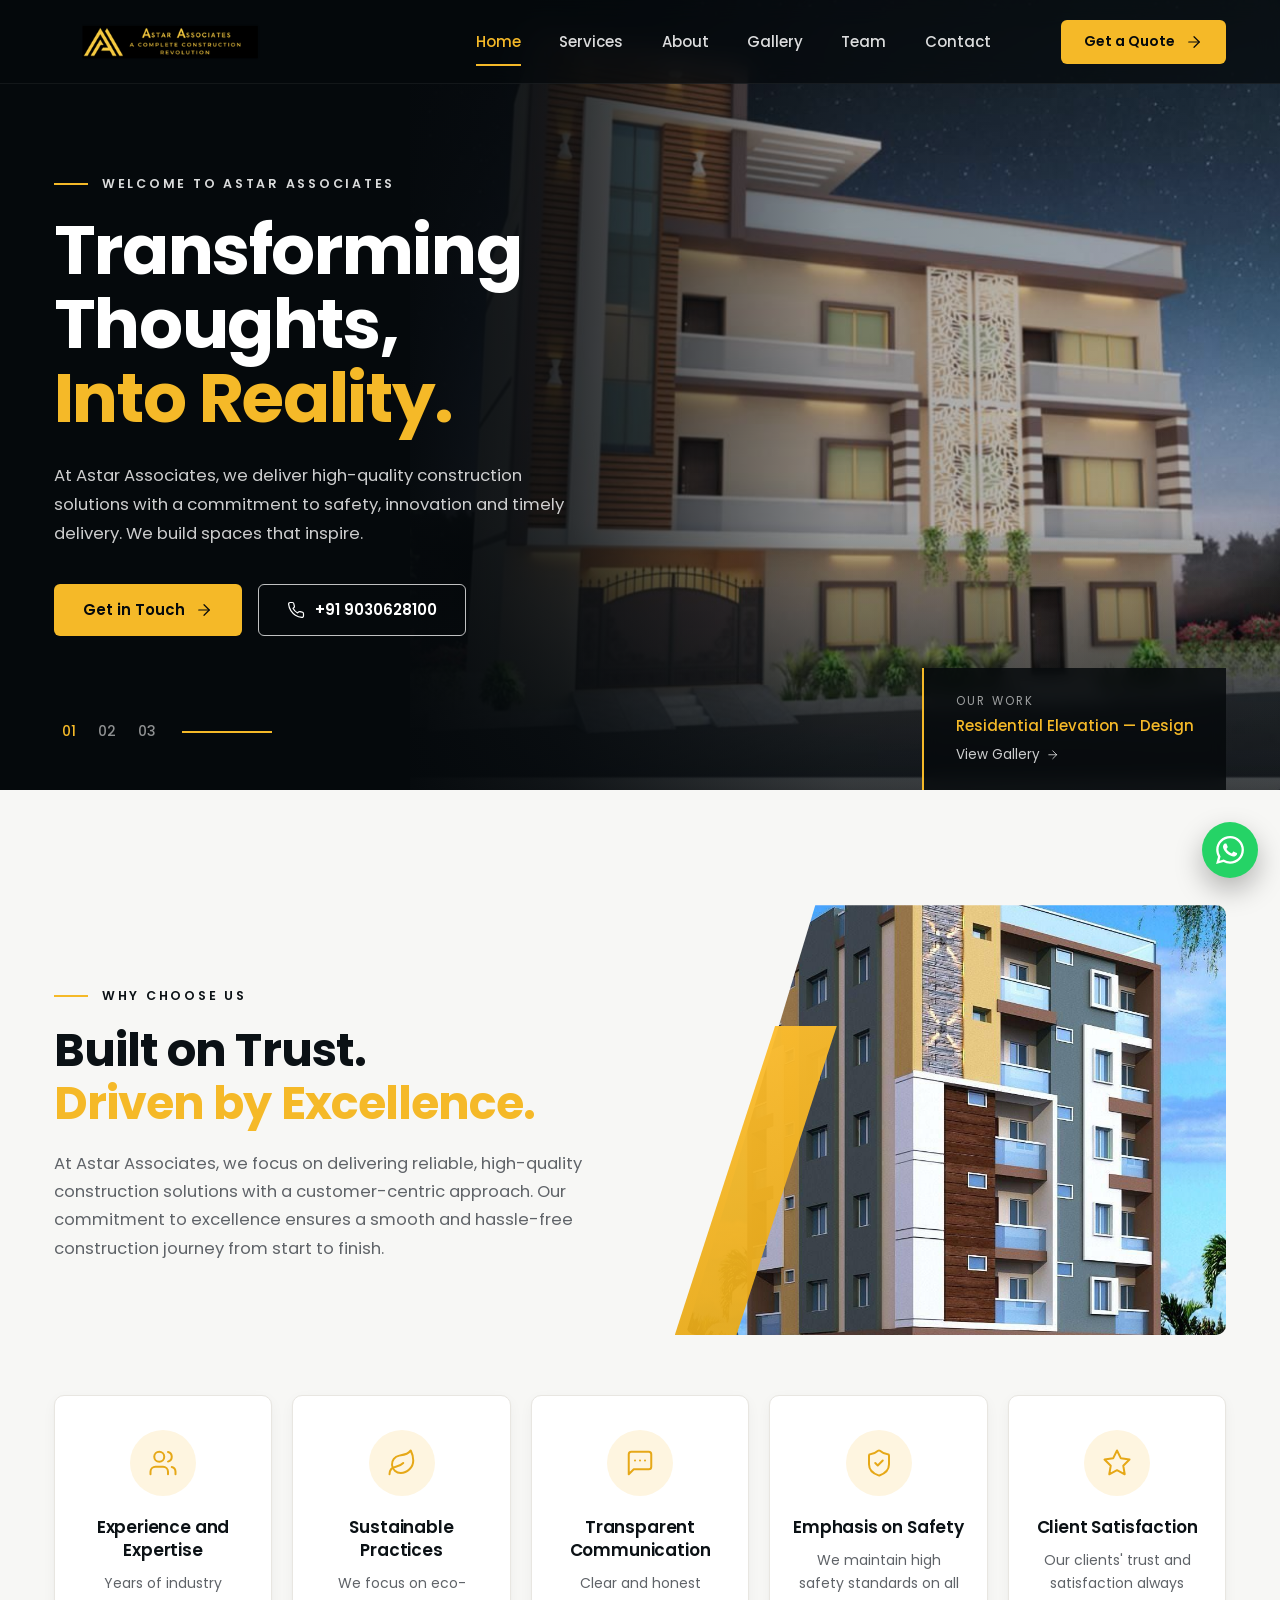
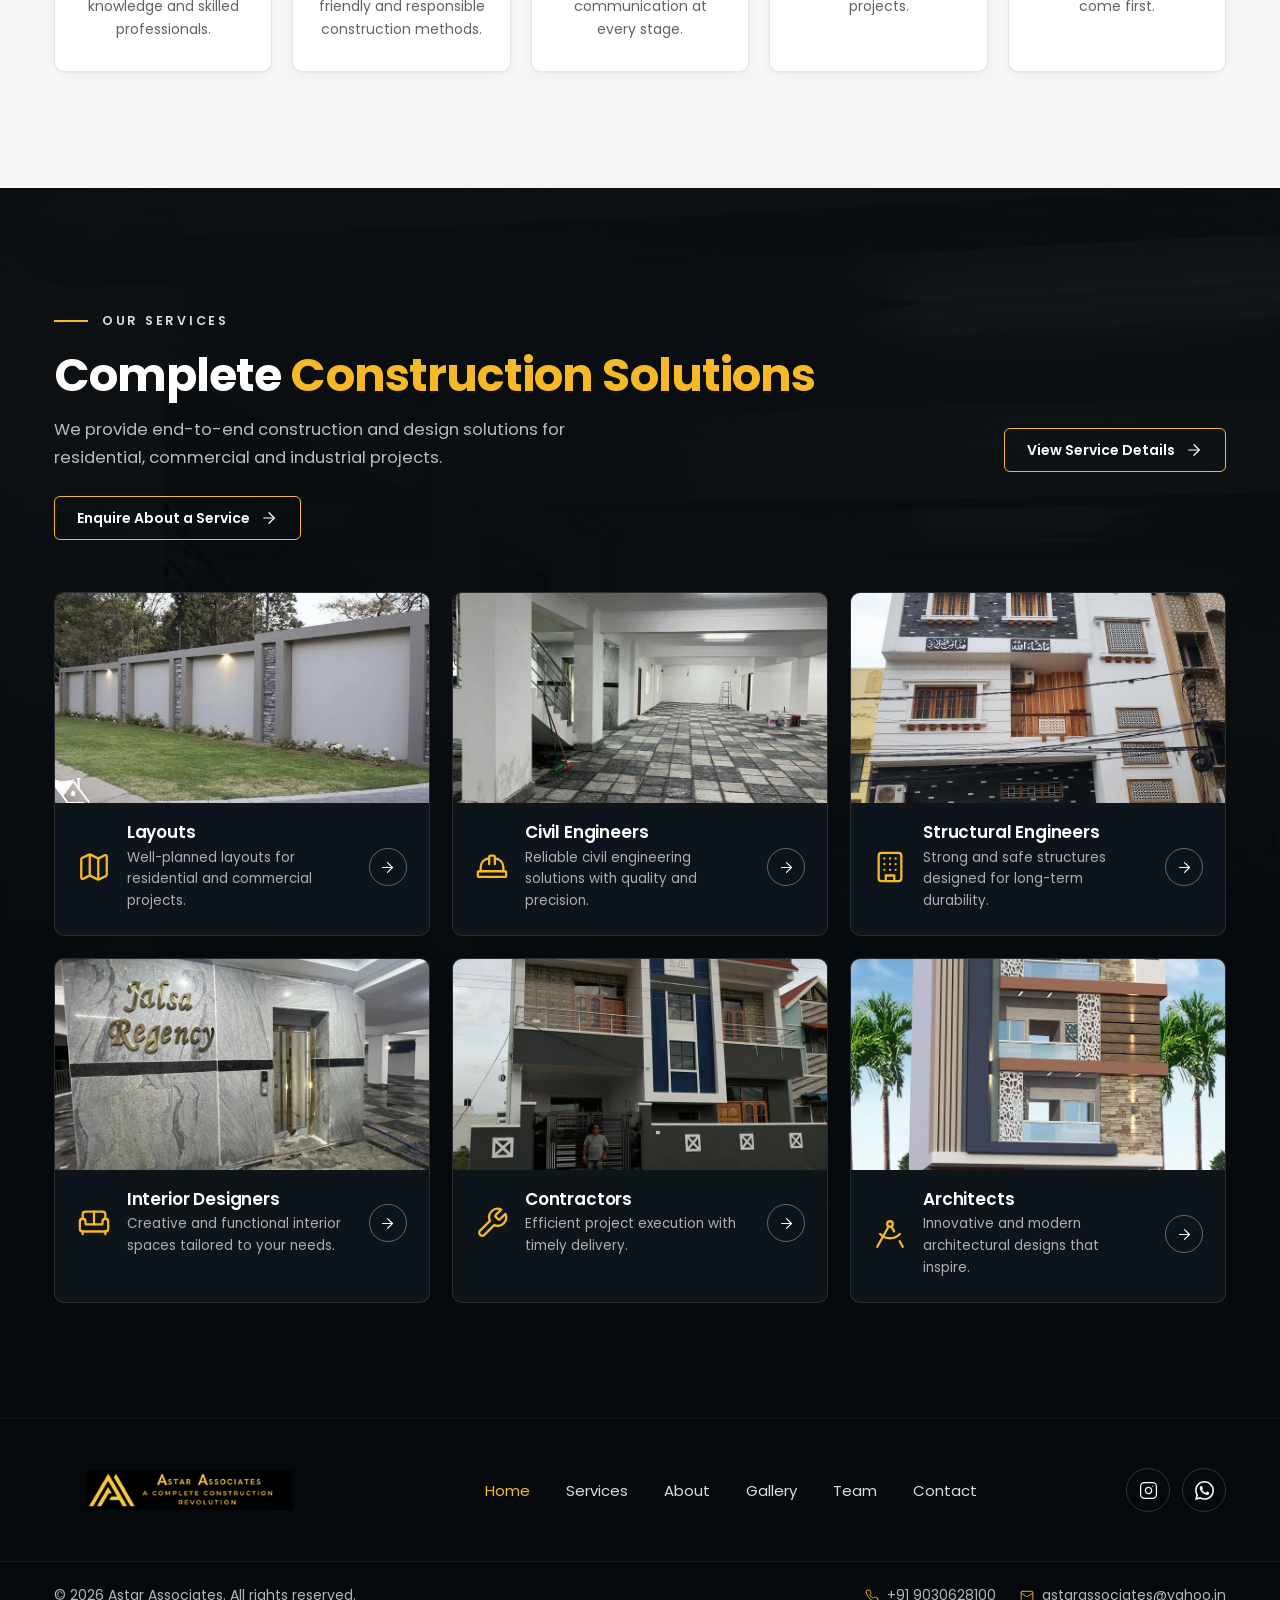
==== index.html @ bba33710 "Update Astar Associates website with New Version" ====
<!DOCTYPE html>
<html lang="en">
<head>
    <meta charset="UTF-8">
    <meta name="viewport" content="width=device-width, initial-scale=1.0">
    <title>Astar Associates | Transforming Thoughts Into Reality</title>
    <meta name="description" content="Astar Associates — a complete construction revolution. Layouts, civil and structural engineering, interior design, contracting and architecture in Hyderabad, Telangana.">
    <meta name="theme-color" content="#05090C">
    <link rel="icon" type="image/png" href="assets/logo/favicon.png">
    <link rel="preconnect" href="https://fonts.googleapis.com">
    <link rel="preconnect" href="https://fonts.gstatic.com" crossorigin>
    <link href="https://fonts.googleapis.com/css2?family=Poppins:wght@300;400;500;600;700&display=swap" rel="stylesheet">
    <link rel="stylesheet" href="css/style.css">
    <script>document.documentElement.classList.add("js");</script>
    <script src="js/script.js" defer></script>
</head>
<body>
    <a class="skip-link" href="#main">Skip to content</a>

    <!-- HEADER -->
    <header class="site-header">
        <div class="container header-inner">
            <a class="brand" href="index.html" aria-label="Astar Associates home">
                <img src="assets/logo/astar-associates-logo.png" alt="Astar Associates — A Complete Construction Revolution" width="335" height="64">
            </a>
            <nav class="main-nav" id="main-nav" aria-label="Main navigation">
                <ul class="nav-list">
                    <li><a class="nav-link is-active" aria-current="page" href="index.html">Home</a></li>
                    <li><a class="nav-link" href="services.html">Services</a></li>
                    <li><a class="nav-link" href="about.html">About</a></li>
                    <li><a class="nav-link" href="gallery.html">Gallery</a></li>
                    <li><a class="nav-link" href="team.html">Team</a></li>
                    <li><a class="nav-link" href="contact.html">Contact</a></li>
                </ul>
                <a class="btn btn-primary nav-cta-mobile" href="https://wa.me/919030628100?text=Hello%20Astar%20Associates%2C%20I%27d%20like%20a%20quote%20for%20my%20project." target="_blank" rel="noopener">Get a Quote <span class="icon-arrow" data-icon="arrow-right"></span></a>
            </nav>
            <a class="btn btn-primary btn-sm header-cta" href="https://wa.me/919030628100?text=Hello%20Astar%20Associates%2C%20I%27d%20like%20a%20quote%20for%20my%20project." target="_blank" rel="noopener">Get a Quote <span class="icon-arrow" data-icon="arrow-right"></span></a>
            <button class="nav-toggle" type="button" aria-expanded="false" aria-controls="main-nav" aria-label="Open menu">
                <span></span><span></span><span></span>
            </button>
        </div>
    </header>
    <div class="nav-backdrop" aria-hidden="true"></div>

    <main id="main">
        <!-- HERO -->
        <section class="hero" data-hero-slider aria-label="Welcome">
            <div class="hero-media">
                <img class="hero-slide is-active" src="assets/home/hero-dusk-residence.jpg" alt="Residential building elevation design by Astar Associates, lit at dusk" data-caption="Residential Elevation — Design" width="1024" height="775">
                <img class="hero-slide" src="assets/home/hero-jalsa-regency-night.jpg" alt="Jalsa Regency apartment building at night" data-caption="Jalsa Regency — Night View" width="1024" height="768">
                <img class="hero-slide" src="assets/home/hero-night-corner-building.jpg" alt="Completed multi-storey corner building with facade lighting at night" data-caption="Completed Building — Night View" width="1536" height="1152">
            </div>

            <div class="container">
                <div class="hero-content">
                    <p class="section-label">Welcome to Astar Associates</p>
                    <h1 class="hero-title">
                        <span>Transforming</span>
                        <span>Thoughts,</span>
                        <span class="text-gold">Into Reality.</span>
                    </h1>
                    <p class="hero-text">At Astar Associates, we deliver high-quality construction solutions with a commitment to safety, innovation and timely delivery. We build spaces that inspire.</p>
                    <div class="hero-actions">
                        <a class="btn btn-primary" href="contact.html">Get in Touch <span class="icon-arrow" data-icon="arrow-right"></span></a>
                        <a class="btn btn-outline" href="tel:+919030628100"><span data-icon="phone"></span> +91 9030628100</a>
                    </div>
                </div>
            </div>

            <div class="hero-footer">
                <div class="container">
                    <div class="slide-controls" aria-label="Choose slide">
                        <button class="slide-dot is-active" type="button" aria-current="true" aria-label="Show slide 1">01</button>
                        <button class="slide-dot" type="button" aria-label="Show slide 2">02</button>
                        <button class="slide-dot" type="button" aria-label="Show slide 3">03</button>
                        <span class="slide-progress" aria-hidden="true"><span></span></span>
                    </div>
                    <div class="hero-caption">
                        <small>Our Work</small>
                        <strong data-hero-caption aria-live="polite">Residential Elevation — Design</strong>
                        <a href="gallery.html">View Gallery <span data-icon="arrow-right"></span></a>
                    </div>
                </div>
            </div>
        </section>

        <!-- WHY CHOOSE US -->
        <section class="section section-light" aria-labelledby="why-title">
            <div class="container">
                <div class="why-grid">
                    <div data-reveal>
                        <p class="section-label">Why Choose Us</p>
                        <h2 class="section-title" id="why-title">Built on Trust.<br><span class="text-gold">Driven by Excellence.</span></h2>
                        <p class="section-text">At Astar Associates, we focus on delivering reliable, high-quality construction solutions with a customer-centric approach. Our commitment to excellence ensures a smooth and hassle-free construction journey from start to finish.</p>
                    </div>
                    <div class="why-media" data-reveal>
                        <img src="assets/home/why-choose-us-building.jpg" alt="Multi-storey apartment building elevation designed by Astar Associates" width="958" height="1000" loading="lazy">
                    </div>
                </div>

                <div class="feature-grid">
                    <article class="feature-card" data-reveal>
                        <span class="feature-icon" data-icon="users"></span>
                        <h3>Experience and Expertise</h3>
                        <p>Years of industry knowledge and skilled professionals.</p>
                    </article>
                    <article class="feature-card delay-1" data-reveal>
                        <span class="feature-icon" data-icon="leaf"></span>
                        <h3>Sustainable Practices</h3>
                        <p>We focus on eco-friendly and responsible construction methods.</p>
                    </article>
                    <article class="feature-card delay-2" data-reveal>
                        <span class="feature-icon" data-icon="message"></span>
                        <h3>Transparent Communication</h3>
                        <p>Clear and honest communication at every stage.</p>
                    </article>
                    <article class="feature-card delay-3" data-reveal>
                        <span class="feature-icon" data-icon="shield-check"></span>
                        <h3>Emphasis on Safety</h3>
                        <p>We maintain high safety standards on all projects.</p>
                    </article>
                    <article class="feature-card delay-4" data-reveal>
                        <span class="feature-icon" data-icon="star"></span>
                        <h3>Client Satisfaction</h3>
                        <p>Our clients' trust and satisfaction always come first.</p>
                    </article>
                </div>
            </div>
        </section>

        <!-- OUR SERVICES -->
        <section class="section services-section section-dark" aria-labelledby="services-title">
            <img class="services-bg" src="assets/about/site-work.jpg" alt="" loading="lazy">
            <div class="container">
                <div class="section-head" data-reveal>
                    <div>
                        <p class="section-label">Our Services</p>
                        <h2 class="section-title" id="services-title">Complete <span class="text-gold">Construction Solutions</span></h2>
                        <p class="section-text">We provide end-to-end construction and design solutions for residential, commercial and industrial projects.</p>
                    </div>
                    <a class="btn btn-outline-gold btn-sm" href="services.html">View Service Details <span class="icon-arrow" data-icon="arrow-right"></span></a>
                    <a class="btn btn-outline-gold btn-sm" href="contact.html#enquiry">Enquire About a Service <span class="icon-arrow" data-icon="arrow-right"></span></a>
                </div>

                <div class="services-grid">
                    <a class="service-card" href="contact.html?service=Layouts#enquiry" data-reveal>
                        <div class="service-media"><img src="assets/home/service-layouts.jpg" alt="Developed plot with compound wall and lawn" width="640" height="400" loading="lazy"></div>
                        <div class="service-body">
                            <span class="service-icon" data-icon="layout-map"></span>
                            <div>
                                <h3>Layouts</h3>
                                <p>Well-planned layouts for residential and commercial projects.</p>
                            </div>
                            <span class="circle-btn" aria-hidden="true"><span data-icon="arrow-right"></span></span>
                        </div>
                    </a>
                    <a class="service-card delay-1" href="contact.html?service=Civil%20Engineers#enquiry" data-reveal>
                        <div class="service-media"><img src="assets/home/service-civil-engineers.jpg" alt="Stilt floor with columns and new floor tiling on site" width="800" height="500" loading="lazy"></div>
                        <div class="service-body">
                            <span class="service-icon" data-icon="hard-hat"></span>
                            <div>
                                <h3>Civil Engineers</h3>
                                <p>Reliable civil engineering solutions with quality and precision.</p>
                            </div>
                            <span class="circle-btn" aria-hidden="true"><span data-icon="arrow-right"></span></span>
                        </div>
                    </a>
                    <a class="service-card delay-2" href="contact.html?service=Structural%20Engineers#enquiry" data-reveal>
                        <div class="service-media"><img src="assets/home/service-structural-engineers.jpg" alt="Completed multi-storey residential building" width="800" height="500" loading="lazy"></div>
                        <div class="service-body">
                            <span class="service-icon" data-icon="building"></span>
                            <div>
                                <h3>Structural Engineers</h3>
                                <p>Strong and safe structures designed for long-term durability.</p>
                            </div>
                            <span class="circle-btn" aria-hidden="true"><span data-icon="arrow-right"></span></span>
                        </div>
                    </a>
                    <a class="service-card" href="contact.html?service=Interior%20Designers#enquiry" data-reveal>
                        <div class="service-media"><img src="assets/home/service-interior-designers.jpg" alt="Granite-clad lift lobby at Jalsa Regency" width="800" height="500" loading="lazy"></div>
                        <div class="service-body">
                            <span class="service-icon" data-icon="sofa"></span>
                            <div>
                                <h3>Interior Designers</h3>
                                <p>Creative and functional interior spaces tailored to your needs.</p>
                            </div>
                            <span class="circle-btn" aria-hidden="true"><span data-icon="arrow-right"></span></span>
                        </div>
                    </a>
                    <a class="service-card delay-1" href="contact.html?service=Contractors#enquiry" data-reveal>
                        <div class="service-media"><img src="assets/home/service-contractors.jpg" alt="Completed independent house with finished facade" width="800" height="500" loading="lazy"></div>
                        <div class="service-body">
                            <span class="service-icon" data-icon="wrench"></span>
                            <div>
                                <h3>Contractors</h3>
                                <p>Efficient project execution with timely delivery.</p>
                            </div>
                            <span class="circle-btn" aria-hidden="true"><span data-icon="arrow-right"></span></span>
                        </div>
                    </a>
                    <a class="service-card delay-2" href="contact.html?service=Architects#enquiry" data-reveal>
                        <div class="service-media"><img src="assets/home/service-architects.jpg" alt="Architectural elevation design of a multi-storey building" width="800" height="499" loading="lazy"></div>
                        <div class="service-body">
                            <span class="service-icon" data-icon="compass"></span>
                            <div>
                                <h3>Architects</h3>
                                <p>Innovative and modern architectural designs that inspire.</p>
                            </div>
                            <span class="circle-btn" aria-hidden="true"><span data-icon="arrow-right"></span></span>
                        </div>
                    </a>
                </div>
            </div>
        </section>
    </main>

    <!-- FOOTER -->
    <footer class="site-footer">
        <div class="container footer-top">
            <a class="footer-brand" href="index.html" aria-label="Astar Associates home">
                <img src="assets/logo/astar-associates-logo.png" alt="Astar Associates — A Complete Construction Revolution" width="335" height="64" loading="lazy">
            </a>
            <nav class="footer-nav" aria-label="Footer navigation">
                <ul>
                    <li><a href="index.html">Home</a></li>
                    <li><a href="services.html">Services</a></li>
                    <li><a href="about.html">About</a></li>
                    <li><a href="gallery.html">Gallery</a></li>
                    <li><a href="team.html">Team</a></li>
                    <li><a href="contact.html">Contact</a></li>
                </ul>
            </nav>
            <ul class="social-list">
                <li><a href="https://www.instagram.com/astar_associates?igsh=NTc4MTIwNjQ2YQ==" target="_blank" rel="noopener" aria-label="Astar Associates on Instagram"><span data-icon="instagram"></span></a></li>
                <li><a href="https://wa.me/919030628100" target="_blank" rel="noopener" aria-label="Chat with Astar Associates on WhatsApp"><span data-icon="whatsapp"></span></a></li>
            </ul>
        </div>
        <div class="footer-bottom">
            <div class="container">
                <p>&copy; <span data-year>2025</span> Astar Associates. All rights reserved.</p>
                <div class="footer-contact">
                    <a href="tel:+919030628100"><span data-icon="phone"></span>+91 9030628100</a>
                    <a href="mailto:astarassociates@yahoo.in"><span data-icon="mail"></span>astarassociates@yahoo.in</a>
                </div>
            </div>
        </div>
    </footer>

    <a class="whatsapp-float" href="https://wa.me/919030628100" target="_blank" rel="noopener" aria-label="Chat with Astar Associates on WhatsApp"><span data-icon="whatsapp"></span></a>
</body>
</html>
---- css/style.css ----
/* ==========================================================
   ASTAR ASSOCIATES — A Complete Construction Revolution
   Main stylesheet (HTML5 + CSS3, no frameworks)
   ========================================================== */

/* VARIABLES */
:root {
    --black: #05090C;
    --dark: #0B1115;
    --dark-2: #111820;
    --surface-dark: #0F161D;
    --gold: #F5B928;
    --gold-light: #FFBF2F;
    --gold-dark: #E6A817;
    --gold-soft: #FEF5E0;
    --white: #FFFFFF;
    --light: #F7F7F5;
    --light-2: #FAFAF8;
    --heading: #0B1115;
    --text: #333333;
    --muted: #5F6368;
    --border-light: #E8E6E1;
    --border-dark: rgba(255, 255, 255, 0.10);
    --error: #C73A3A;
    --success: #1E6B34;

    --font: "Poppins", system-ui, -apple-system, "Segoe UI", Roboto, Arial, sans-serif;
    --container: 1280px;
    --gutter: clamp(18px, 4.2vw, 64px);
    --header-h: 84px;
    --radius-sm: 6px;
    --radius: 10px;
    --radius-lg: 16px;
    --shadow-sm: 0 1px 2px rgba(11, 17, 21, 0.04), 0 4px 14px rgba(11, 17, 21, 0.04);
    --shadow: 0 18px 40px rgba(11, 17, 21, 0.10);
    --shadow-dark: 0 24px 48px rgba(0, 0, 0, 0.45);
    --ease: cubic-bezier(0.22, 0.61, 0.36, 1);
}

/* RESET */
*,
*::before,
*::after {
    box-sizing: border-box;
    margin: 0;
    padding: 0;
}

html {
    -webkit-text-size-adjust: 100%;
    scroll-behavior: smooth;
    scroll-padding-top: calc(var(--header-h) + 16px);
}

body {
    font-family: var(--font);
    font-size: 16px;
    line-height: 1.7;
    color: var(--text);
    background: var(--white);
    overflow-x: hidden;
    -webkit-font-smoothing: antialiased;
}

img,
video,
svg,
iframe {
    display: block;
    max-width: 100%;
}

img {
    height: auto;
}

a {
    color: inherit;
    text-decoration: none;
}

ul {
    list-style: none;
}

button,
input,
textarea,
select {
    font: inherit;
    color: inherit;
}

button {
    background: none;
    border: 0;
    cursor: pointer;
}

/* GLOBAL */
.container {
    width: 100%;
    max-width: calc(var(--container) + var(--gutter) * 2);
    margin-inline: auto;
    padding-inline: var(--gutter);
}

.section {
    position: relative;
    padding-block: clamp(72px, 9vw, 116px);
}

.section-light {
    background: var(--light);
}

.section-white {
    background: var(--white);
}

.section-dark {
    background: var(--dark);
    color: rgba(255, 255, 255, 0.78);
}

.blueprint-bg {
    background-color: var(--light-2);
    background-image:
        linear-gradient(rgba(11, 17, 21, 0.035) 1px, transparent 1px),
        linear-gradient(90deg, rgba(11, 17, 21, 0.035) 1px, transparent 1px);
    background-size: 44px 44px;
}

.skip-link {
    position: absolute;
    left: 16px;
    top: -60px;
    z-index: 2000;
    padding: 10px 18px;
    background: var(--gold);
    color: var(--black);
    font-weight: 600;
    border-radius: var(--radius-sm);
    transition: top 0.2s;
}

.skip-link:focus {
    top: 12px;
}

:focus-visible {
    outline: 2px solid var(--gold);
    outline-offset: 3px;
}

.icon {
    display: inline-flex;
    flex-shrink: 0;
    width: 1em;
    height: 1em;
}

.icon svg {
    width: 1em;
    height: 1em;
}

.visually-hidden {
    position: absolute !important;
    width: 1px;
    height: 1px;
    overflow: hidden;
    clip: rect(0 0 0 0);
    white-space: nowrap;
}

/* TYPOGRAPHY */
h1,
h2,
h3,
h4 {
    color: var(--heading);
    font-weight: 700;
    line-height: 1.15;
    letter-spacing: -0.02em;
}

.section-dark h2,
.section-dark h3,
.hero h1,
.page-hero h1 {
    color: var(--white);
}

.text-gold {
    color: var(--gold);
}

.section-label {
    display: inline-flex;
    align-items: center;
    gap: 14px;
    margin-bottom: 18px;
    font-size: 12.5px;
    font-weight: 600;
    letter-spacing: 0.22em;
    text-transform: uppercase;
    color: var(--heading);
}

.section-label::before {
    content: "";
    width: 34px;
    height: 2px;
    background: var(--gold);
}

.section-dark .section-label,
.hero .section-label,
.page-hero .section-label,
.cta-band .section-label {
    color: rgba(255, 255, 255, 0.86);
}

.section-title {
    font-size: clamp(2rem, 3.6vw, 3rem);
    margin-bottom: 20px;
}

.section-text {
    max-width: 580px;
    font-size: 16.5px;
    color: var(--muted);
}

.section-dark .section-text {
    color: rgba(255, 255, 255, 0.72);
}

.line-accent {
    display: block;
    width: 34px;
    height: 2px;
    margin-bottom: 18px;
    background: var(--gold);
}

/* BUTTONS */
.btn {
    display: inline-flex;
    align-items: center;
    justify-content: center;
    gap: 10px;
    min-height: 52px;
    padding: 12px 28px;
    border: 1.5px solid transparent;
    border-radius: var(--radius-sm);
    font-size: 15px;
    font-weight: 600;
    line-height: 1.2;
    white-space: nowrap;
    cursor: pointer;
    transition: background-color 0.3s var(--ease), color 0.3s var(--ease), border-color 0.3s var(--ease),
        transform 0.3s var(--ease), box-shadow 0.3s var(--ease);
}

.btn .icon {
    font-size: 18px;
    transition: transform 0.3s var(--ease);
}

.btn:hover .icon-arrow {
    transform: translateX(4px);
}

.btn-primary {
    background: var(--gold);
    color: var(--black);
}

.btn-primary:hover {
    background: var(--gold-light);
    transform: translateY(-2px);
    box-shadow: 0 12px 26px rgba(245, 185, 40, 0.28);
}

.btn-outline {
    border-color: rgba(255, 255, 255, 0.75);
    color: var(--white);
}

.btn-outline:hover {
    border-color: var(--gold);
    color: var(--gold);
    transform: translateY(-2px);
}

.btn-outline-gold {
    border-color: var(--gold);
    color: var(--white);
}

.btn-outline-gold:hover {
    background: var(--gold);
    color: var(--black);
    transform: translateY(-2px);
}

.btn-sm {
    min-height: 44px;
    padding: 10px 22px;
    font-size: 14px;
}

.btn-block {
    width: 100%;
}

.btn-call {
    gap: 14px;
    text-align: left;
}

.btn-call .icon {
    font-size: 20px;
}

.btn-call small {
    display: block;
    font-size: 12px;
    font-weight: 400;
    opacity: 0.8;
}

.circle-btn {
    display: inline-grid;
    place-items: center;
    flex-shrink: 0;
    width: 38px;
    height: 38px;
    border: 1px solid rgba(255, 255, 255, 0.35);
    border-radius: 50%;
    color: var(--white);
    font-size: 17px;
    transition: background-color 0.3s var(--ease), border-color 0.3s var(--ease), color 0.3s var(--ease);
}

.circle-btn .icon {
    transition: transform 0.3s var(--ease);
}

/* HEADER */
.site-header {
    position: fixed;
    inset: 0 0 auto 0;
    z-index: 100;
    height: var(--header-h);
    background: rgba(5, 9, 12, 0.72);
    -webkit-backdrop-filter: blur(12px);
    backdrop-filter: blur(12px);
    border-bottom: 1px solid rgba(255, 255, 255, 0.06);
    transition: background-color 0.35s var(--ease), height 0.35s var(--ease), box-shadow 0.35s var(--ease);
}

.site-header.is-scrolled {
    --header-h: 72px;
    background: rgba(5, 9, 12, 0.96);
    box-shadow: 0 10px 30px rgba(0, 0, 0, 0.35);
}

.header-inner {
    display: flex;
    align-items: center;
    justify-content: space-between;
    gap: 32px;
    height: 100%;
}

.brand {
    display: inline-flex;
    flex-shrink: 0;
}

.brand img {
    width: auto;
    height: 46px;
    transition: height 0.35s var(--ease);
}

.site-header.is-scrolled .brand img {
    height: 40px;
}

.main-nav {
    margin-left: auto;
    margin-right: clamp(8px, 3vw, 48px);
}

.nav-list {
    display: flex;
    align-items: center;
    gap: clamp(22px, 3vw, 44px);
}

.nav-link {
    position: relative;
    display: inline-block;
    padding: 8px 0;
    font-size: 15px;
    font-weight: 500;
    color: rgba(255, 255, 255, 0.86);
    transition: color 0.3s var(--ease);
}

.nav-link::after {
    content: "";
    position: absolute;
    left: 0;
    right: 0;
    bottom: -4px;
    height: 2px;
    background: var(--gold);
    transform: scaleX(0);
    transform-origin: left;
    transition: transform 0.35s var(--ease);
}

.nav-link:hover,
.nav-link.is-active {
    color: var(--gold);
}

.nav-link:hover::after,
.nav-link.is-active::after {
    transform: scaleX(1);
}

.nav-cta-mobile {
    display: none;
}

.nav-toggle {
    display: none;
    position: relative;
    width: 46px;
    height: 46px;
    border: 1px solid rgba(255, 255, 255, 0.18);
    border-radius: var(--radius-sm);
}

.nav-toggle span {
    position: absolute;
    left: 12px;
    right: 12px;
    height: 2px;
    background: var(--white);
    border-radius: 2px;
    transition: transform 0.35s var(--ease), opacity 0.2s, top 0.35s var(--ease);
}

.nav-toggle span:nth-child(1) { top: 15px; }
.nav-toggle span:nth-child(2) { top: 21px; }
.nav-toggle span:nth-child(3) { top: 27px; }

.nav-toggle[aria-expanded="true"] span:nth-child(1) {
    top: 21px;
    transform: rotate(45deg);
}

.nav-toggle[aria-expanded="true"] span:nth-child(2) {
    opacity: 0;
}

.nav-toggle[aria-expanded="true"] span:nth-child(3) {
    top: 21px;
    transform: rotate(-45deg);
}

/* MOBILE NAV — see RESPONSIVE section for the breakpoint rules */
.nav-backdrop {
    position: fixed;
    inset: 0;
    z-index: 90;
    background: rgba(0, 0, 0, 0.55);
    opacity: 0;
    visibility: hidden;
    transition: opacity 0.35s var(--ease), visibility 0.35s;
}

.nav-backdrop.is-visible {
    opacity: 1;
    visibility: visible;
}

body.nav-open {
    overflow: hidden;
}

/* HERO */
.hero,
.page-hero {
    position: relative;
    display: flex;
    flex-direction: column;
    justify-content: center;
    overflow: hidden;
    background: var(--black);
    color: rgba(255, 255, 255, 0.82);
    isolation: isolate;
}

.hero {
    min-height: clamp(620px, 92vh, 790px);
    padding: calc(var(--header-h) + 48px) 0 120px;
}

.page-hero {
    min-height: clamp(460px, 64vh, 580px);
    padding: calc(var(--header-h) + 48px) 0 64px;
}

.hero-media {
    position: absolute;
    inset: 0 0 0 auto;
    z-index: -2;
    width: 68%;
}

.hero-media img,
.hero-slide {
    position: absolute;
    inset: 0;
    width: 100%;
    height: 100%;
    object-fit: cover;
}

.hero-slide {
    opacity: 0;
    transform: scale(1.06);
    transition: opacity 1.4s var(--ease), transform 7s linear;
}

.hero-slide.is-active {
    opacity: 1;
    transform: scale(1);
}

.hero::before,
.page-hero::before {
    content: "";
    position: absolute;
    inset: 0;
    z-index: -1;
    background:
        linear-gradient(90deg, var(--black) 0%, var(--black) 30%, rgba(5, 9, 12, 0.82) 44%, rgba(5, 9, 12, 0.28) 66%, rgba(5, 9, 12, 0.12) 100%),
        linear-gradient(0deg, rgba(5, 9, 12, 0.75) 0%, rgba(5, 9, 12, 0) 34%);
}

.hero-content {
    position: relative;
    max-width: 610px;
}

.hero-title {
    margin-bottom: 26px;
    font-size: clamp(2.6rem, 5.4vw, 4.5rem);
    line-height: 1.07;
}

.page-hero .hero-title {
    font-size: clamp(2.4rem, 4.6vw, 3.9rem);
}

.hero-title span {
    display: block;
}

.hero-text {
    max-width: 520px;
    font-size: clamp(15.5px, 1.3vw, 17.5px);
    line-height: 1.75;
    color: rgba(255, 255, 255, 0.8);
}

.hero-actions {
    display: flex;
    flex-wrap: wrap;
    gap: 16px;
    margin-top: 36px;
}

.hero-footer {
    position: absolute;
    inset: auto 0 0 0;
}

.hero-footer .container {
    display: flex;
    align-items: flex-end;
    justify-content: space-between;
    gap: 24px;
}

.slide-controls {
    display: flex;
    align-items: center;
    gap: 6px;
    padding-bottom: 40px;
}

.slide-dot {
    padding: 6px 8px;
    font-size: 14px;
    font-weight: 500;
    color: rgba(255, 255, 255, 0.55);
    transition: color 0.3s;
}

.slide-dot:hover,
.slide-dot.is-active {
    color: var(--gold);
}

.slide-progress {
    position: relative;
    width: 90px;
    height: 2px;
    margin-left: 12px;
    background: rgba(255, 255, 255, 0.2);
    overflow: hidden;
}

.slide-progress span {
    position: absolute;
    inset: 0;
    background: var(--gold);
    transform: scaleX(0);
    transform-origin: left;
}

.slide-progress span.is-running {
    animation: progress var(--slide-duration, 6s) linear forwards;
}

.hero-caption {
    min-width: 260px;
    padding: 24px 32px;
    background: rgba(5, 9, 12, 0.82);
    -webkit-backdrop-filter: blur(8px);
    backdrop-filter: blur(8px);
    border-left: 2px solid var(--gold);
    color: var(--white);
    font-size: 15px;
    line-height: 1.6;
}

.hero-caption small {
    display: block;
    margin-bottom: 4px;
    font-size: 11.5px;
    letter-spacing: 0.18em;
    text-transform: uppercase;
    color: rgba(255, 255, 255, 0.6);
}

.hero-caption strong {
    display: block;
    font-weight: 500;
    color: var(--gold);
    transition: opacity 0.4s;
}

.hero-caption a {
    display: inline-flex;
    align-items: center;
    gap: 6px;
    margin-top: 6px;
    font-size: 13.5px;
    color: rgba(255, 255, 255, 0.8);
}

.hero-caption a:hover {
    color: var(--gold);
}

.page-hero .hero-caption {
    position: absolute;
    right: 0;
    bottom: 0;
}

/* WHY CHOOSE US */
.why-grid {
    display: grid;
    grid-template-columns: 1.05fr 1fr;
    align-items: center;
    gap: clamp(32px, 5vw, 72px);
}

.why-media {
    position: relative;
    height: clamp(300px, 34vw, 430px);
}

.why-media img {
    width: 100%;
    height: 100%;
    object-fit: cover;
    object-position: center 35%;
    border-radius: var(--radius);
    clip-path: polygon(24% 0, 100% 0, 100% 100%, 0 100%);
}

.why-media::before {
    content: "";
    position: absolute;
    left: -2%;
    bottom: 0;
    width: 30%;
    height: 72%;
    background: linear-gradient(160deg, var(--gold-light), var(--gold-dark));
    clip-path: polygon(62% 0, 100% 0, 38% 100%, 0 100%);
    z-index: 1;
    opacity: 0.95;
}

.feature-grid {
    display: grid;
    grid-template-columns: repeat(5, 1fr);
    gap: 20px;
    margin-top: clamp(40px, 5vw, 60px);
}

.feature-card {
    display: flex;
    flex-direction: column;
    align-items: center;
    padding: 34px 22px 30px;
    background: var(--white);
    border: 1px solid var(--border-light);
    border-radius: var(--radius);
    box-shadow: var(--shadow-sm);
    text-align: center;
    transition: transform 0.4s var(--ease), box-shadow 0.4s var(--ease), border-color 0.4s var(--ease);
}

.feature-card:hover {
    transform: translateY(-6px);
    border-color: rgba(245, 185, 40, 0.55);
    box-shadow: var(--shadow);
}

.feature-icon {
    display: grid;
    place-items: center;
    width: 66px;
    height: 66px;
    margin-bottom: 20px;
    border-radius: 50%;
    background: var(--gold-soft);
    color: var(--gold-dark);
    font-size: 30px;
    transition: background-color 0.4s var(--ease), color 0.4s var(--ease);
}

.feature-card:hover .feature-icon {
    background: var(--gold);
    color: var(--black);
}

.feature-card h3 {
    margin-bottom: 10px;
    font-size: 17px;
    font-weight: 600;
    letter-spacing: -0.01em;
    line-height: 1.35;
}

.feature-card p {
    font-size: 14px;
    line-height: 1.65;
    color: var(--muted);
}

.feature-grid-lg .feature-card {
    padding: 38px 24px 34px;
}

/* SERVICES */
.services-section {
    background: var(--black);
    overflow: hidden;
    isolation: isolate;
}

.services-bg {
    position: absolute;
    inset: 0;
    z-index: -2;
    width: 100%;
    height: 100%;
    object-fit: cover;
    opacity: 0.22;
    filter: grayscale(0.6);
}

.services-section::before {
    content: "";
    position: absolute;
    inset: 0;
    z-index: -1;
    background: linear-gradient(180deg, rgba(5, 9, 12, 0.7) 0%, rgba(5, 9, 12, 0.94) 55%, var(--black) 100%);
}

.section-head {
    display: flex;
    align-items: flex-end;
    justify-content: space-between;
    gap: 24px 48px;
    flex-wrap: wrap;
    margin-bottom: clamp(36px, 4vw, 52px);
}

.section-head .section-title {
    margin-bottom: 14px;
}

.services-grid {
    display: grid;
    grid-template-columns: repeat(3, 1fr);
    gap: 22px;
}

.service-card {
    display: flex;
    flex-direction: column;
    background: rgba(15, 22, 29, 0.92);
    border: 1px solid var(--border-dark);
    border-radius: var(--radius);
    overflow: hidden;
    color: var(--white);
    transition: transform 0.4s var(--ease), border-color 0.4s var(--ease), box-shadow 0.4s var(--ease);
}

.service-media {
    aspect-ratio: 16 / 9;
    overflow: hidden;
}

.service-media img {
    width: 100%;
    height: 100%;
    object-fit: cover;
    transition: transform 0.8s var(--ease);
}

.service-body {
    display: grid;
    grid-template-columns: auto 1fr auto;
    align-items: center;
    gap: 16px;
    padding: 20px 22px 24px;
}

.service-icon {
    font-size: 34px;
    color: var(--gold);
}

.service-body h3 {
    margin-bottom: 4px;
    font-size: 17px;
    font-weight: 600;
    letter-spacing: -0.01em;
}

.service-body p {
    font-size: 13.5px;
    line-height: 1.6;
    color: rgba(255, 255, 255, 0.66);
}

.service-card:hover {
    transform: translateY(-6px);
    border-color: rgba(245, 185, 40, 0.45);
    box-shadow: var(--shadow-dark);
}

.service-card:hover .service-media img {
    transform: scale(1.07);
}

.service-card:hover .circle-btn {
    background: var(--gold);
    border-color: var(--gold);
    color: var(--black);
}

.service-card:hover .circle-btn .icon {
    transform: translateX(2px);
}

/* ABOUT */
.about-grid {
    display: grid;
    grid-template-columns: 1fr 1fr;
    align-items: center;
    gap: clamp(40px, 6vw, 88px);
}

.about-text p + p {
    margin-top: 18px;
}

.about-text p {
    color: var(--muted);
}

.about-text .btn {
    margin-top: 32px;
}

.reg-note {
    display: flex;
    gap: 14px;
    margin-top: 26px;
    padding: 16px 20px;
    background: var(--light);
    border-left: 3px solid var(--gold);
    border-radius: 0 var(--radius-sm) var(--radius-sm) 0;
    font-size: 14px;
    line-height: 1.6;
    color: var(--muted);
}

.reg-note .icon {
    margin-top: 2px;
    font-size: 22px;
    color: var(--gold-dark);
}

.reg-note strong {
    display: block;
    color: var(--heading);
    font-weight: 600;
}

.about-collage {
    position: relative;
    padding: 44px 0 70px 56px;
}

.about-collage::before {
    content: "";
    position: absolute;
    top: 0;
    right: 0;
    width: 42%;
    height: 58%;
    background: var(--gold);
}

.about-collage::after {
    content: "";
    position: absolute;
    top: 18%;
    left: 8px;
    width: 72px;
    height: 170px;
    background-image: radial-gradient(rgba(11, 17, 21, 0.28) 1.4px, transparent 1.6px);
    background-size: 12px 12px;
}

.collage-main {
    position: relative;
    z-index: 1;
    width: 86%;
    aspect-ratio: 5 / 4;
    object-fit: cover;
    border-radius: var(--radius-sm);
    box-shadow: var(--shadow);
}

.collage-secondary {
    position: absolute;
    right: 0;
    bottom: 0;
    z-index: 2;
    width: 46%;
    aspect-ratio: 4 / 3.4;
    object-fit: cover;
    border: 6px solid var(--white);
    border-radius: var(--radius-sm);
    box-shadow: var(--shadow);
}

.experience-badge {
    position: absolute;
    left: 0;
    bottom: 34px;
    z-index: 3;
    padding: 22px 28px;
    background: var(--gold);
    color: var(--black);
    line-height: 1.3;
    box-shadow: 0 16px 34px rgba(230, 168, 23, 0.3);
}

.experience-badge strong {
    display: block;
    margin-bottom: 6px;
    font-size: 44px;
    font-weight: 700;
    line-height: 1;
}

.experience-badge span {
    font-size: 15px;
    font-weight: 500;
}

/* Mission & vision */
.mv-grid {
    display: grid;
    grid-template-columns: 1fr 1fr;
}

.mv-card {
    position: relative;
    display: flex;
    align-items: flex-start;
    gap: 28px;
    padding: clamp(52px, 6vw, 84px) var(--gutter);
    overflow: hidden;
    isolation: isolate;
}

.mv-card .mv-inner {
    display: flex;
    gap: 28px;
    max-width: 580px;
}

.mv-mission {
    justify-content: flex-end;
    background: var(--dark);
    color: rgba(255, 255, 255, 0.78);
}

.mv-mission .mv-bg {
    position: absolute;
    inset: 0;
    z-index: -2;
    width: 100%;
    height: 100%;
    object-fit: cover;
    opacity: 0.35;
}

.mv-mission::before {
    content: "";
    position: absolute;
    inset: 0;
    z-index: -1;
    background: linear-gradient(90deg, rgba(5, 9, 12, 0.94), rgba(5, 9, 12, 0.72));
}

.mv-mission h2 {
    color: var(--white);
}

.mv-vision {
    background-color: var(--light);
}

.mv-icon {
    display: grid;
    place-items: center;
    flex-shrink: 0;
    width: 88px;
    height: 88px;
    border-radius: 50%;
    font-size: 40px;
}

.mv-mission .mv-icon {
    background: var(--gold);
    color: var(--black);
}

.mv-vision .mv-icon {
    background: var(--black);
    color: var(--gold);
}

.mv-card h2 {
    margin-bottom: 14px;
    font-size: clamp(1.6rem, 2.4vw, 2rem);
}

.mv-card p {
    font-size: 16px;
    line-height: 1.75;
}

.mv-vision p {
    color: var(--muted);
}

/* Stats */
.stats-bar {
    position: relative;
    padding-block: clamp(36px, 4vw, 48px);
    background: var(--dark);
    color: var(--white);
    border-top: 1px solid var(--border-dark);
    border-bottom: 1px solid var(--border-dark);
}

.stats-grid {
    display: grid;
    grid-template-columns: repeat(4, 1fr);
}

.stat {
    display: flex;
    align-items: center;
    justify-content: center;
    gap: 18px;
    padding: 8px 20px;
}

.stat + .stat {
    border-left: 1px solid var(--border-dark);
}

.stat .icon {
    font-size: 42px;
    color: var(--gold);
}

.stat strong {
    display: block;
    font-size: clamp(26px, 2.4vw, 32px);
    font-weight: 700;
    line-height: 1.15;
    color: var(--white);
}

.stat span {
    display: block;
    font-size: 14px;
    line-height: 1.4;
    color: rgba(255, 255, 255, 0.7);
}

.stats-light {
    background: var(--white);
    color: var(--heading);
    border-color: var(--border-light);
}

.stats-light .stat + .stat {
    border-color: var(--border-light);
}

.stats-light .stat strong {
    color: var(--heading);
}

.stats-light .stat span {
    color: var(--muted);
}

/* CTA band */
.cta-band {
    position: relative;
    padding-block: clamp(72px, 8vw, 104px);
    background: var(--black);
    color: rgba(255, 255, 255, 0.8);
    overflow: hidden;
    isolation: isolate;
}

.cta-bg {
    position: absolute;
    inset: 0;
    z-index: -2;
    width: 100%;
    height: 100%;
    object-fit: cover;
    object-position: center 60%;
}

.cta-band::before {
    content: "";
    position: absolute;
    inset: 0;
    z-index: -1;
    background: linear-gradient(90deg, rgba(5, 9, 12, 0.96) 0%, rgba(5, 9, 12, 0.86) 45%, rgba(5, 9, 12, 0.55) 100%);
}

.cta-inner {
    display: flex;
    align-items: center;
    justify-content: space-between;
    gap: 32px 48px;
}

.cta-band h2 {
    margin-bottom: 16px;
    font-size: clamp(2rem, 3.6vw, 2.9rem);
    color: var(--white);
}

.cta-band h2 span {
    display: block;
}

.cta-band p {
    max-width: 480px;
    font-size: 16.5px;
}

.cta-actions {
    display: flex;
    flex-direction: column;
    gap: 14px;
    min-width: 230px;
}

/* GALLERY */
.filter-bar {
    display: flex;
    flex-wrap: wrap;
    justify-content: center;
    gap: 10px;
    margin-bottom: clamp(32px, 4vw, 44px);
}

.filter-btn {
    min-height: 44px;
    padding: 10px 22px;
    border: 1px solid transparent;
    border-radius: var(--radius-sm);
    background: #F1F0EC;
    font-size: 14.5px;
    font-weight: 500;
    color: var(--heading);
    transition: background-color 0.3s var(--ease), border-color 0.3s var(--ease), transform 0.3s var(--ease);
}

.filter-btn:hover {
    border-color: var(--gold);
}

.filter-btn.is-active {
    background: var(--gold);
    font-weight: 600;
    box-shadow: 0 8px 20px rgba(245, 185, 40, 0.25);
}

.filter-btn[hidden] {
    display: none;
}

.gallery-grid {
    display: grid;
    grid-template-columns: repeat(3, 1fr);
    gap: 16px;
}

.gallery-item {
    position: relative;
    display: block;
    width: 100%;
    aspect-ratio: 4 / 3;
    overflow: hidden;
    border-radius: var(--radius);
    background: #E9E8E4;
    text-align: left;
    cursor: zoom-in;
}

.gallery-item.is-hidden {
    display: none;
}

.gallery-item.is-entering {
    animation: fadeUp 0.5s var(--ease) both;
}

.gallery-item img {
    width: 100%;
    height: 100%;
    object-fit: cover;
    object-position: center 40%;
    transition: transform 0.8s var(--ease);
}

.gallery-overlay {
    position: absolute;
    inset: 0;
    display: flex;
    align-items: flex-end;
    justify-content: space-between;
    gap: 12px;
    padding: 18px 20px;
    background: linear-gradient(0deg, rgba(5, 9, 12, 0.82) 0%, rgba(5, 9, 12, 0.15) 55%, rgba(5, 9, 12, 0) 100%);
    color: var(--white);
    opacity: 0;
    transition: opacity 0.4s var(--ease);
}

.gallery-overlay .tag {
    font-size: 12px;
    letter-spacing: 0.14em;
    text-transform: uppercase;
    color: var(--gold);
}

.gallery-overlay strong {
    display: block;
    font-size: 15px;
    font-weight: 500;
    line-height: 1.4;
}

.gallery-overlay .circle-btn {
    background: var(--gold);
    border-color: var(--gold);
    color: var(--black);
}

.gallery-item:hover img,
.gallery-item:focus-visible img {
    transform: scale(1.07);
}

.gallery-item:hover .gallery-overlay,
.gallery-item:focus-visible .gallery-overlay {
    opacity: 1;
}

.gallery-item video {
    width: 100%;
    height: 100%;
    object-fit: cover;
    pointer-events: none;
    transition: transform 0.8s var(--ease);
}

.gallery-item:hover video {
    transform: scale(1.05);
}

.video-tag {
    position: absolute;
    top: 14px;
    left: 14px;
    display: inline-flex;
    align-items: center;
    gap: 6px;
    padding: 5px 12px 5px 10px;
    border-radius: 999px;
    background: rgba(5, 9, 12, 0.72);
    color: var(--white);
    font-size: 12px;
    font-weight: 600;
    letter-spacing: 0.06em;
    text-transform: uppercase;
}

.video-tag .icon {
    font-size: 11px;
    color: var(--gold);
}

.gallery-empty {
    padding: 40px 0;
    text-align: center;
    color: var(--muted);
}

/* TEAM */
.team-intro {
    max-width: 470px;
    color: var(--muted);
}

.team-grid {
    --team-cols: 4;
    --team-gap: 24px;
    display: flex;
    flex-wrap: wrap;
    justify-content: center;
    gap: var(--team-gap);
}

.team-grid > .team-card {
    flex: 0 0 calc((100% - (var(--team-cols) - 1) * var(--team-gap)) / var(--team-cols));
    min-width: 0;
}

.team-card {
    display: flex;
    flex-direction: column;
    background: var(--white);
    border: 1px solid var(--border-light);
    border-radius: var(--radius);
    overflow: hidden;
    box-shadow: var(--shadow-sm);
    transition: transform 0.4s var(--ease), box-shadow 0.4s var(--ease), border-color 0.4s var(--ease);
}

.team-media {
    aspect-ratio: 1 / 0.86;
    overflow: hidden;
    background: #EDECE8;
}

.team-media img {
    width: 100%;
    height: 100%;
    object-fit: cover;
    object-position: center 18%;
    transition: transform 0.8s var(--ease);
}

.team-body {
    display: flex;
    align-items: center;
    justify-content: space-between;
    gap: 10px;
    flex: 1;
    padding: 16px 16px 18px;
}

.team-body h3 {
    font-size: 15px;
    font-weight: 600;
    letter-spacing: -0.005em;
    line-height: 1.35;
}

.team-body p {
    margin-top: 4px;
    font-size: 13px;
    line-height: 1.4;
    color: var(--muted);
}

.team-arrow {
    display: grid;
    place-items: center;
    flex-shrink: 0;
    width: 30px;
    height: 30px;
    border-radius: 50%;
    background: var(--gold);
    color: var(--black);
    font-size: 15px;
    transition: transform 0.35s var(--ease);
}

.team-card:hover {
    transform: translateY(-6px);
    border-color: rgba(245, 185, 40, 0.5);
    box-shadow: var(--shadow);
}

.team-card:hover .team-media img {
    transform: scale(1.06);
}

.team-card:hover .team-arrow {
    transform: rotate(-45deg);
}

/* Chief organiser feature */
.leader {
    display: grid;
    grid-template-columns: minmax(260px, 380px) 1fr;
    align-items: center;
    gap: clamp(36px, 6vw, 80px);
}

.leader-media {
    position: relative;
    padding: 0 0 28px 28px;
}

.leader-media::before {
    content: "";
    position: absolute;
    left: 0;
    bottom: 0;
    width: 70%;
    height: 70%;
    background: var(--gold);
    border-radius: var(--radius);
}

.leader-media img {
    position: relative;
    width: 100%;
    aspect-ratio: 4 / 4.6;
    object-fit: cover;
    object-position: center 20%;
    border-radius: var(--radius);
    box-shadow: var(--shadow);
}

.leader-badge {
    position: absolute;
    left: 0;
    bottom: 56px;
    padding: 16px 20px;
    background: var(--gold);
    color: var(--black);
    font-size: 15px;
    font-weight: 600;
    line-height: 1.4;
    box-shadow: 0 16px 34px rgba(0, 0, 0, 0.25);
}

.leader-badge span {
    display: block;
}

.leader-badge .line-accent {
    margin: 12px 0 0;
    background: var(--black);
}

.leader-content {
    min-width: 0;
}

.leader-content h2 {
    font-size: clamp(2rem, 3.4vw, 2.8rem);
}

.leader-role {
    margin: 6px 0 20px;
    font-size: 19px;
    font-weight: 500;
    color: var(--heading);
}

.leader-content p {
    max-width: 620px;
    color: var(--muted);
}

.leader-content p + p {
    margin-top: 14px;
}

.leader-points {
    display: grid;
    grid-template-columns: repeat(4, 1fr);
    gap: 14px;
    margin-top: 34px;
}

.leader-point {
    display: flex;
    flex-direction: column;
    align-items: center;
    gap: 12px;
    padding: 22px 12px;
    background: var(--white);
    border: 1px solid var(--border-light);
    border-radius: var(--radius);
    text-align: center;
    transition: border-color 0.3s, transform 0.3s var(--ease);
}

.leader-point:hover {
    transform: translateY(-4px);
    border-color: rgba(245, 185, 40, 0.6);
}

.leader-point .icon {
    font-size: 34px;
    color: var(--gold-dark);
}

.leader-point span {
    font-size: 13.5px;
    font-weight: 600;
    line-height: 1.35;
    color: var(--heading);
}

/* CONTACT */
.contact-grid {
    display: grid;
    grid-template-columns: 1fr 1.08fr;
    align-items: start;
    gap: clamp(36px, 5vw, 64px);
}

.info-list {
    display: grid;
    gap: 14px;
    margin-top: 34px;
}

.info-card {
    display: flex;
    align-items: center;
    gap: 20px;
    padding: 20px 24px;
    background: var(--white);
    border: 1px solid var(--border-light);
    border-radius: var(--radius);
    transition: border-color 0.3s var(--ease), transform 0.3s var(--ease), box-shadow 0.3s var(--ease);
}

a.info-card:hover {
    transform: translateY(-3px);
    border-color: rgba(245, 185, 40, 0.6);
    box-shadow: var(--shadow-sm);
}

.info-icon {
    display: grid;
    place-items: center;
    flex-shrink: 0;
    width: 58px;
    height: 58px;
    border-radius: 50%;
    background: var(--gold-soft);
    color: var(--gold-dark);
    font-size: 25px;
}

.info-card small {
    display: block;
    font-size: 13.5px;
    font-weight: 500;
    color: var(--heading);
}

.info-card strong {
    display: block;
    font-size: 17px;
    font-weight: 600;
    line-height: 1.45;
    color: var(--heading);
    overflow-wrap: anywhere;
}

.info-card div > span {
    display: block;
    font-size: 13.5px;
    color: var(--muted);
}

.form-card {
    padding: clamp(26px, 3.5vw, 40px);
    background: var(--white);
    border: 1px solid var(--border-light);
    border-radius: var(--radius-lg);
    box-shadow: var(--shadow);
}

.form-card .section-title {
    font-size: clamp(1.9rem, 3vw, 2.5rem);
    margin-bottom: 10px;
}

.form-card > p {
    margin-bottom: 26px;
    color: var(--muted);
}

.contact-form {
    display: grid;
    gap: 18px;
}

.form-row {
    display: grid;
    grid-template-columns: 1fr 1fr;
    gap: 18px;
}

.field label {
    display: block;
    margin-bottom: 7px;
    font-size: 14px;
    font-weight: 500;
    color: var(--heading);
}

.field label .req {
    color: var(--error);
}

.field input,
.field textarea {
    width: 100%;
    min-height: 50px;
    padding: 12px 16px;
    background: var(--light-2);
    border: 1px solid #DEDCD6;
    border-radius: 8px;
    font-size: 15px;
    color: var(--heading);
    transition: border-color 0.25s, box-shadow 0.25s, background-color 0.25s;
}

.field textarea {
    min-height: 140px;
    resize: vertical;
}

.field input::placeholder,
.field textarea::placeholder {
    color: #9A9A96;
}

.field input:focus,
.field textarea:focus {
    outline: none;
    background: var(--white);
    border-color: var(--gold);
    box-shadow: 0 0 0 3px rgba(245, 185, 40, 0.22);
}

.field.has-error input,
.field.has-error textarea {
    border-color: var(--error);
    box-shadow: 0 0 0 3px rgba(199, 58, 58, 0.12);
}

.field-error {
    display: none;
    margin-top: 6px;
    font-size: 13px;
    color: var(--error);
}

.field.has-error .field-error {
    display: block;
}

.form-status {
    display: none;
    gap: 14px;
    padding: 18px 20px;
    border-radius: var(--radius);
    font-size: 14.5px;
    line-height: 1.6;
}

.form-status.is-visible {
    display: flex;
    animation: fadeUp 0.45s var(--ease) both;
}

.form-status.is-success {
    background: #EFF8F1;
    border: 1px solid #BFE3C8;
    color: var(--success);
}

.form-status.is-error {
    background: #FCEFEF;
    border: 1px solid #F0C6C6;
    color: var(--error);
}

.form-status .icon {
    margin-top: 2px;
    font-size: 22px;
}

.form-status a {
    display: inline-flex;
    align-items: center;
    gap: 6px;
    margin-top: 8px;
    font-weight: 600;
    text-decoration: underline;
    text-underline-offset: 3px;
}

/* Map */
.map-wrap {
    position: relative;
    display: flex;
    min-height: 440px;
    border-radius: var(--radius-lg);
    overflow: hidden;
    background: var(--dark);
    box-shadow: var(--shadow);
}

.map-panel {
    position: relative;
    z-index: 2;
    width: min(460px, 44%);
    padding: clamp(32px, 4vw, 52px);
    background: linear-gradient(135deg, var(--black), var(--dark-2));
    color: rgba(255, 255, 255, 0.78);
}

.map-panel h2 {
    margin-bottom: 16px;
    font-size: clamp(1.8rem, 2.8vw, 2.3rem);
    color: var(--white);
}

.map-panel p {
    margin-bottom: 28px;
}

.map-panel .btn .icon-pin {
    color: var(--gold);
}

.map-panel .btn:hover .icon-pin {
    color: currentColor;
}

.map-frame {
    position: relative;
    flex: 1;
}

.map-frame iframe {
    position: absolute;
    inset: 0;
    width: 100%;
    height: 100%;
    border: 0;
}

/* FOOTER */
.site-footer {
    background: var(--black);
    color: rgba(255, 255, 255, 0.7);
    border-top: 1px solid rgba(255, 255, 255, 0.06);
}

.footer-top {
    display: flex;
    align-items: center;
    justify-content: space-between;
    gap: 28px 40px;
    flex-wrap: wrap;
    padding-block: 44px;
}

.footer-brand img {
    width: auto;
    height: 54px;
}

.footer-nav ul {
    display: flex;
    flex-wrap: wrap;
    gap: 12px 36px;
}

.footer-nav a {
    font-size: 15px;
    color: rgba(255, 255, 255, 0.86);
    transition: color 0.3s;
}

.footer-nav a:hover,
.footer-nav a.is-active {
    color: var(--gold);
}

.social-list {
    display: flex;
    gap: 12px;
}

.social-list a {
    display: grid;
    place-items: center;
    width: 44px;
    height: 44px;
    border: 1px solid rgba(255, 255, 255, 0.16);
    border-radius: 50%;
    color: var(--white);
    font-size: 19px;
    transition: background-color 0.3s, color 0.3s, border-color 0.3s, transform 0.3s var(--ease);
}

.social-list a:hover {
    background: var(--gold);
    border-color: var(--gold);
    color: var(--black);
    transform: translateY(-3px);
}

.footer-bottom {
    border-top: 1px solid rgba(255, 255, 255, 0.08);
}

.footer-bottom .container {
    display: flex;
    align-items: center;
    justify-content: space-between;
    gap: 10px 24px;
    flex-wrap: wrap;
    padding-block: 22px;
    font-size: 14px;
}

.footer-contact {
    display: flex;
    flex-wrap: wrap;
    gap: 8px 24px;
}

.footer-contact a {
    display: inline-flex;
    align-items: center;
    gap: 8px;
    transition: color 0.3s;
}

.footer-contact a:hover {
    color: var(--gold);
}

.footer-contact .icon {
    color: var(--gold);
}

.whatsapp-float {
    position: fixed;
    right: 22px;
    bottom: 22px;
    z-index: 80;
    display: grid;
    place-items: center;
    width: 56px;
    height: 56px;
    border-radius: 50%;
    background: #25D366;
    color: var(--white);
    font-size: 28px;
    box-shadow: 0 12px 28px rgba(0, 0, 0, 0.28);
    transition: transform 0.3s var(--ease);
}

.whatsapp-float:hover {
    transform: translateY(-3px) scale(1.05);
}

/* LIGHTBOX */
.lightbox {
    position: fixed;
    inset: 0;
    z-index: 1000;
    display: grid;
    place-items: center;
    padding: 72px 96px;
    background: rgba(3, 6, 8, 0.95);
    opacity: 0;
    visibility: hidden;
    transition: opacity 0.35s var(--ease), visibility 0.35s;
}

.lightbox.is-open {
    opacity: 1;
    visibility: visible;
}

.lightbox-figure {
    display: flex;
    flex-direction: column;
    align-items: center;
    max-width: min(1200px, 100%);
    transform: scale(0.97);
    transition: transform 0.35s var(--ease);
}

.lightbox.is-open .lightbox-figure {
    transform: scale(1);
}

.lightbox-media img,
.lightbox-media video {
    max-width: 100%;
    max-height: calc(100vh - 190px);
    width: auto;
    border-radius: var(--radius-sm);
    box-shadow: 0 30px 60px rgba(0, 0, 0, 0.5);
}

.lightbox-caption {
    display: flex;
    gap: 16px;
    align-items: center;
    margin-top: 16px;
    font-size: 14.5px;
    color: rgba(255, 255, 255, 0.82);
}

.lightbox-counter {
    color: var(--gold);
    font-weight: 600;
}

.lightbox-btn {
    position: absolute;
    display: grid;
    place-items: center;
    width: 52px;
    height: 52px;
    border: 1px solid rgba(255, 255, 255, 0.25);
    border-radius: 50%;
    background: rgba(255, 255, 255, 0.06);
    color: var(--white);
    font-size: 22px;
    transition: background-color 0.3s, color 0.3s, border-color 0.3s;
}

.lightbox-btn:hover {
    background: var(--gold);
    border-color: var(--gold);
    color: var(--black);
}

.lightbox-close {
    top: 20px;
    right: 20px;
}

.lightbox-prev {
    left: 24px;
    top: 50%;
    margin-top: -26px;
}

.lightbox-next {
    right: 24px;
    top: 50%;
    margin-top: -26px;
}

body.lightbox-open {
    overflow: hidden;
}

/* ANIMATIONS */
@keyframes fadeUp {
    from {
        opacity: 0;
        transform: translateY(18px);
    }
    to {
        opacity: 1;
        transform: none;
    }
}

@keyframes progress {
    from { transform: scaleX(0); }
    to { transform: scaleX(1); }
}

.js [data-reveal] {
    opacity: 0;
    transform: translateY(28px);
    transition: opacity 0.9s var(--ease), transform 0.9s var(--ease);
}

.js [data-reveal].is-visible {
    opacity: 1;
    transform: none;
}

.js [data-reveal].delay-1 { transition-delay: 0.1s; }
.js [data-reveal].delay-2 { transition-delay: 0.2s; }
.js [data-reveal].delay-3 { transition-delay: 0.3s; }
.js [data-reveal].delay-4 { transition-delay: 0.4s; }

.hero-content > * {
    animation: fadeUp 0.9s var(--ease) both;
}

.hero-content > :nth-child(2) { animation-delay: 0.1s; }
.hero-content > :nth-child(3) { animation-delay: 0.2s; }
.hero-content > :nth-child(4) { animation-delay: 0.3s; }

@media (prefers-reduced-motion: reduce) {
    html {
        scroll-behavior: auto;
    }

    *,
    *::before,
    *::after {
        animation-duration: 0.01ms !important;
        animation-iteration-count: 1 !important;
        transition-duration: 0.01ms !important;
    }

    .js [data-reveal] {
        opacity: 1;
        transform: none;
    }
}

/* RESPONSIVE */
@media (max-width: 1200px) {
    .feature-grid {
        grid-template-columns: repeat(6, 1fr);
    }

    .feature-card {
        grid-column: span 2;
    }

    .feature-card:nth-child(4) {
        grid-column: 2 / span 2;
    }

}

@media (max-width: 1024px) {
    :root {
        --header-h: 74px;
    }

    .site-header.is-scrolled {
        --header-h: 68px;
    }

    .brand img {
        height: 40px;
    }

    .nav-toggle {
        display: block;
        order: 3;
    }

    .main-nav {
        position: fixed;
        top: var(--header-h);
        left: 0;
        right: 0;
        z-index: 95;
        margin: 0;
        max-height: calc(100vh - var(--header-h));
        overflow-y: auto;
        padding: 18px var(--gutter) 30px;
        background: rgba(5, 9, 12, 0.98);
        border-top: 1px solid rgba(255, 255, 255, 0.06);
        opacity: 0;
        visibility: hidden;
        transform: translateY(-14px);
        transition: opacity 0.35s var(--ease), transform 0.35s var(--ease), visibility 0.35s;
    }

    .main-nav.is-open {
        opacity: 1;
        visibility: visible;
        transform: none;
    }

    .nav-list {
        flex-direction: column;
        align-items: stretch;
        gap: 0;
    }

    .nav-link {
        display: block;
        padding: 16px 0;
        font-size: 18px;
        border-bottom: 1px solid rgba(255, 255, 255, 0.08);
    }

    .nav-link::after {
        bottom: -1px;
        right: auto;
        width: 40px;
    }

    .nav-cta-mobile {
        display: flex;
        margin-top: 24px;
    }

    .header-cta {
        margin-left: auto;
    }

    .hero-media {
        width: 100%;
    }

    .hero::before,
    .page-hero::before {
        background:
            linear-gradient(90deg, rgba(5, 9, 12, 0.94) 0%, rgba(5, 9, 12, 0.72) 55%, rgba(5, 9, 12, 0.4) 100%),
            linear-gradient(0deg, rgba(5, 9, 12, 0.85) 0%, rgba(5, 9, 12, 0) 45%);
    }

    .why-grid,
    .about-grid,
    .contact-grid {
        grid-template-columns: 1fr;
    }

    .why-media {
        height: clamp(260px, 52vw, 420px);
    }

    .services-grid {
        grid-template-columns: repeat(2, 1fr);
    }

    .about-collage {
        max-width: 640px;
    }

    .mv-grid {
        grid-template-columns: 1fr;
    }

    .mv-mission {
        justify-content: flex-start;
    }

    .stats-grid {
        grid-template-columns: repeat(2, 1fr);
        row-gap: 28px;
    }

    .stat {
        justify-content: flex-start;
    }

    .stat:nth-child(3) {
        border-left: 0;
    }

    .cta-inner {
        flex-direction: column;
        align-items: flex-start;
    }

    .cta-actions {
        flex-direction: row;
        flex-wrap: wrap;
    }

    .gallery-grid {
        grid-template-columns: repeat(2, 1fr);
    }

    .team-grid {
        --team-cols: 2;
    }

    .leader {
        grid-template-columns: 1fr;
    }

    .leader-media {
        width: 100%;
        max-width: 360px;
    }

    .leader-points {
        grid-template-columns: repeat(4, 1fr);
    }

    .map-wrap {
        flex-direction: column;
    }

    .map-panel {
        width: 100%;
    }

    .map-frame {
        min-height: 340px;
    }

    .lightbox {
        padding: 72px 20px 110px;
    }

    .lightbox-prev,
    .lightbox-next {
        top: auto;
        bottom: 28px;
        margin-top: 0;
    }

    .lightbox-prev {
        left: calc(50% - 64px);
    }

    .lightbox-next {
        right: calc(50% - 64px);
    }
}

@media (max-width: 760px) {
    .hero {
        min-height: 0;
        padding-bottom: 140px;
    }

    .hero-caption {
        display: none;
    }

    .page-hero {
        min-height: 0;
        padding-bottom: 72px;
    }

    .hero-actions .btn {
        flex: 1 1 220px;
    }

    .feature-grid {
        grid-template-columns: 1fr 1fr;
    }

    .feature-card,
    .feature-card:nth-child(4) {
        grid-column: auto;
    }

    .feature-card:last-child {
        grid-column: 1 / -1;
    }

    .services-grid,
    .gallery-grid {
        grid-template-columns: 1fr;
    }

    .team-grid {
        --team-cols: 2;
    }

    .leader-points {
        grid-template-columns: repeat(2, 1fr);
    }

    .form-row {
        grid-template-columns: 1fr;
    }

    .filter-bar {
        flex-wrap: nowrap;
        justify-content: flex-start;
        overflow-x: auto;
        margin-inline: calc(var(--gutter) * -1);
        padding: 4px var(--gutter) 10px;
        scrollbar-width: none;
    }

    .filter-bar::-webkit-scrollbar {
        display: none;
    }

    .filter-btn {
        flex-shrink: 0;
    }

    .gallery-overlay {
        opacity: 1;
        background: linear-gradient(0deg, rgba(5, 9, 12, 0.75) 0%, rgba(5, 9, 12, 0) 50%);
    }

    .footer-top {
        flex-direction: column;
        align-items: flex-start;
    }

    .footer-bottom .container {
        flex-direction: column;
        align-items: flex-start;
    }
}

@media (max-width: 560px) {
    .header-cta {
        display: none;
    }

    .nav-toggle {
        margin-left: auto;
    }

    .brand img {
        height: 36px;
    }

    .hero-actions {
        flex-direction: column;
    }

    .hero-actions .btn {
        flex: none;
        width: 100%;
    }

    .feature-grid {
        grid-template-columns: 1fr;
    }

    .feature-card {
        display: grid;
        grid-template-columns: auto 1fr;
        align-items: start;
        column-gap: 18px;
        padding: 22px 20px;
        text-align: left;
    }

    .feature-card h3 {
        margin-bottom: 4px;
    }

    .feature-icon {
        grid-row: span 2;
        width: 56px;
        height: 56px;
        margin: 0;
        font-size: 26px;
    }

    .feature-card:last-child {
        grid-column: auto;
    }

    .about-collage {
        padding: 30px 0 90px 24px;
    }

    .collage-main {
        width: 92%;
    }

    .collage-secondary {
        width: 52%;
    }

    .experience-badge {
        bottom: 12px;
        padding: 16px 20px;
    }

    .experience-badge strong {
        font-size: 34px;
    }

    .experience-badge span {
        font-size: 13.5px;
    }

    .about-collage::after {
        display: none;
    }

    .mv-card .mv-inner {
        flex-direction: column;
        gap: 20px;
    }

    .mv-icon {
        width: 72px;
        height: 72px;
        font-size: 32px;
    }

    .stats-grid {
        grid-template-columns: 1fr;
        row-gap: 0;
    }

    .stat {
        padding: 16px 0;
    }

    .stat + .stat {
        border-left: 0;
        border-top: 1px solid var(--border-dark);
    }

    .stats-light .stat + .stat {
        border-top-color: var(--border-light);
    }

    .cta-actions {
        flex-direction: column;
        width: 100%;
    }

    .team-grid {
        --team-cols: 1;
    }

    .team-media {
        aspect-ratio: 1 / 0.9;
    }

    .team-body h3 {
        font-size: 16.5px;
    }

    .team-body p {
        font-size: 14px;
    }

    .leader-points {
        grid-template-columns: 1fr 1fr;
    }

    .info-card {
        padding: 18px;
        gap: 16px;
    }

    .info-icon {
        width: 50px;
        height: 50px;
        font-size: 22px;
    }

    .info-card strong {
        font-size: 15.5px;
    }

    .whatsapp-float {
        right: 16px;
        bottom: 16px;
        width: 52px;
        height: 52px;
    }
}
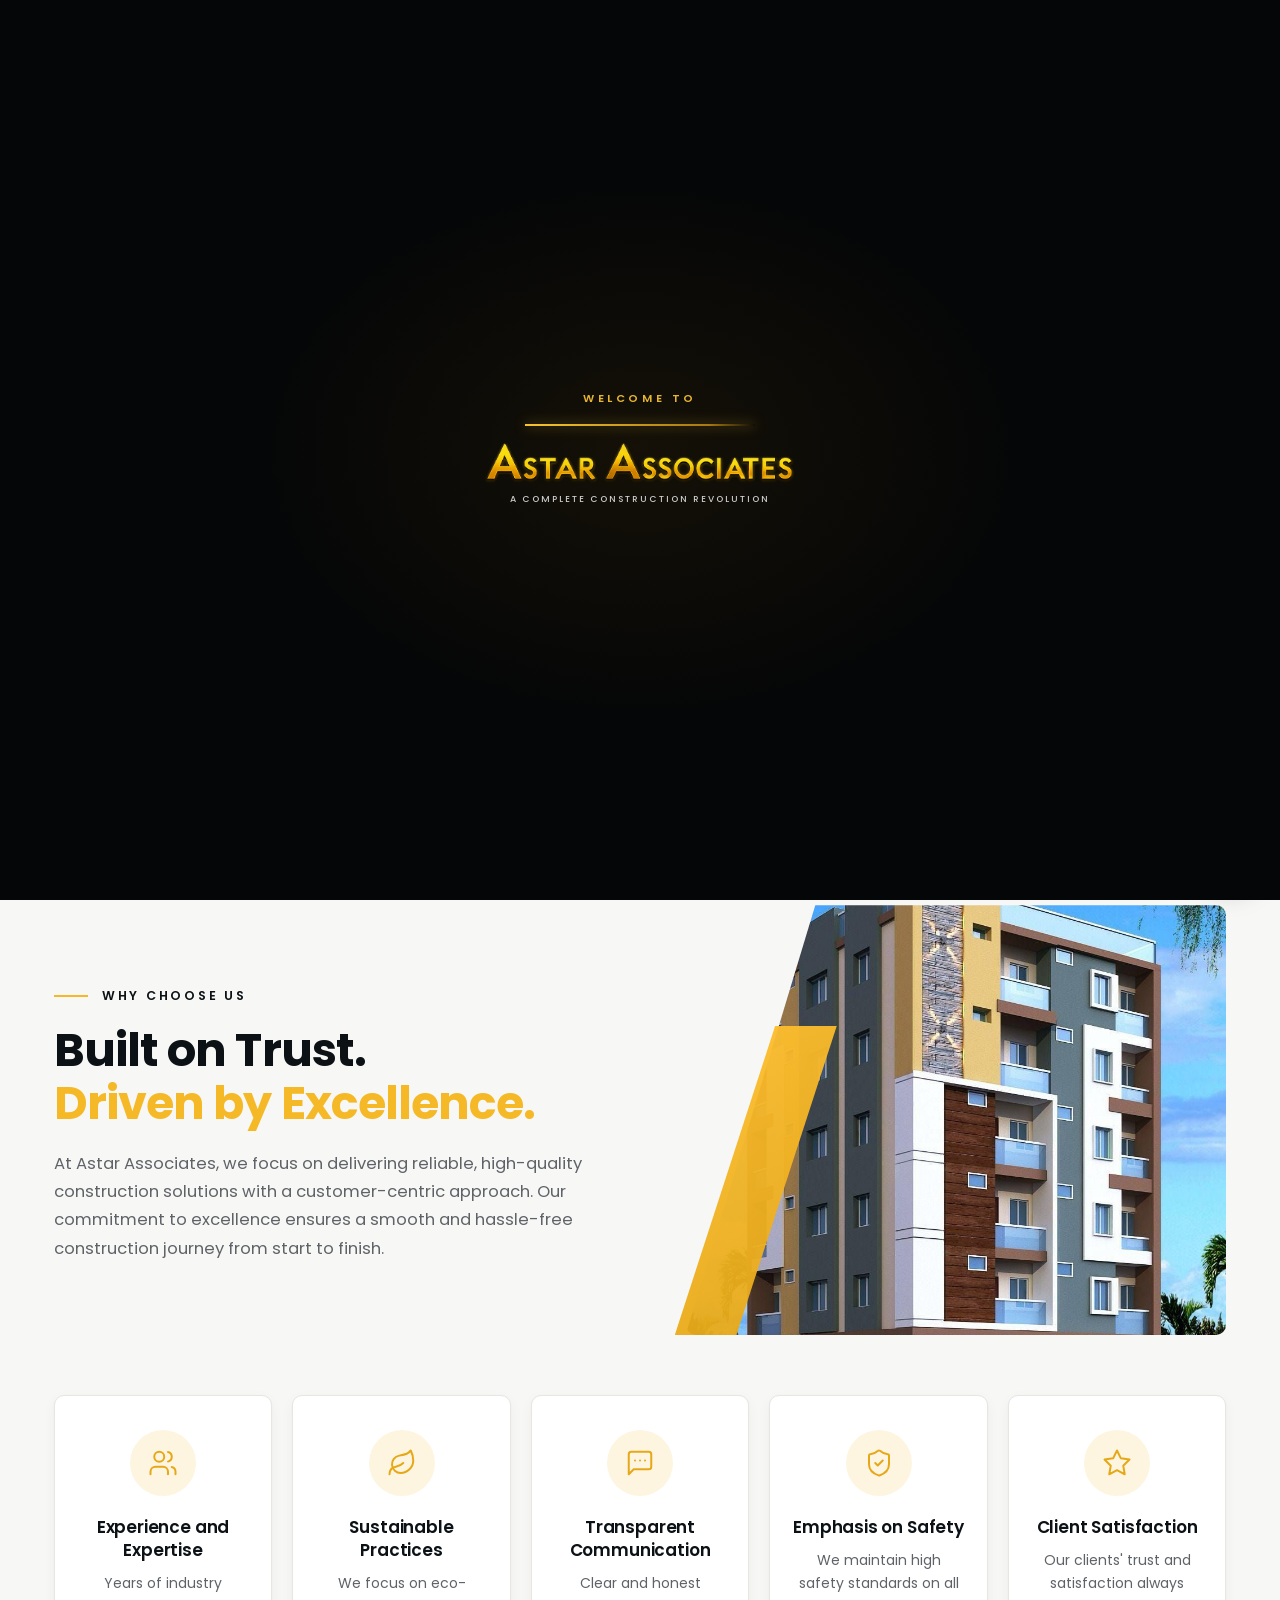
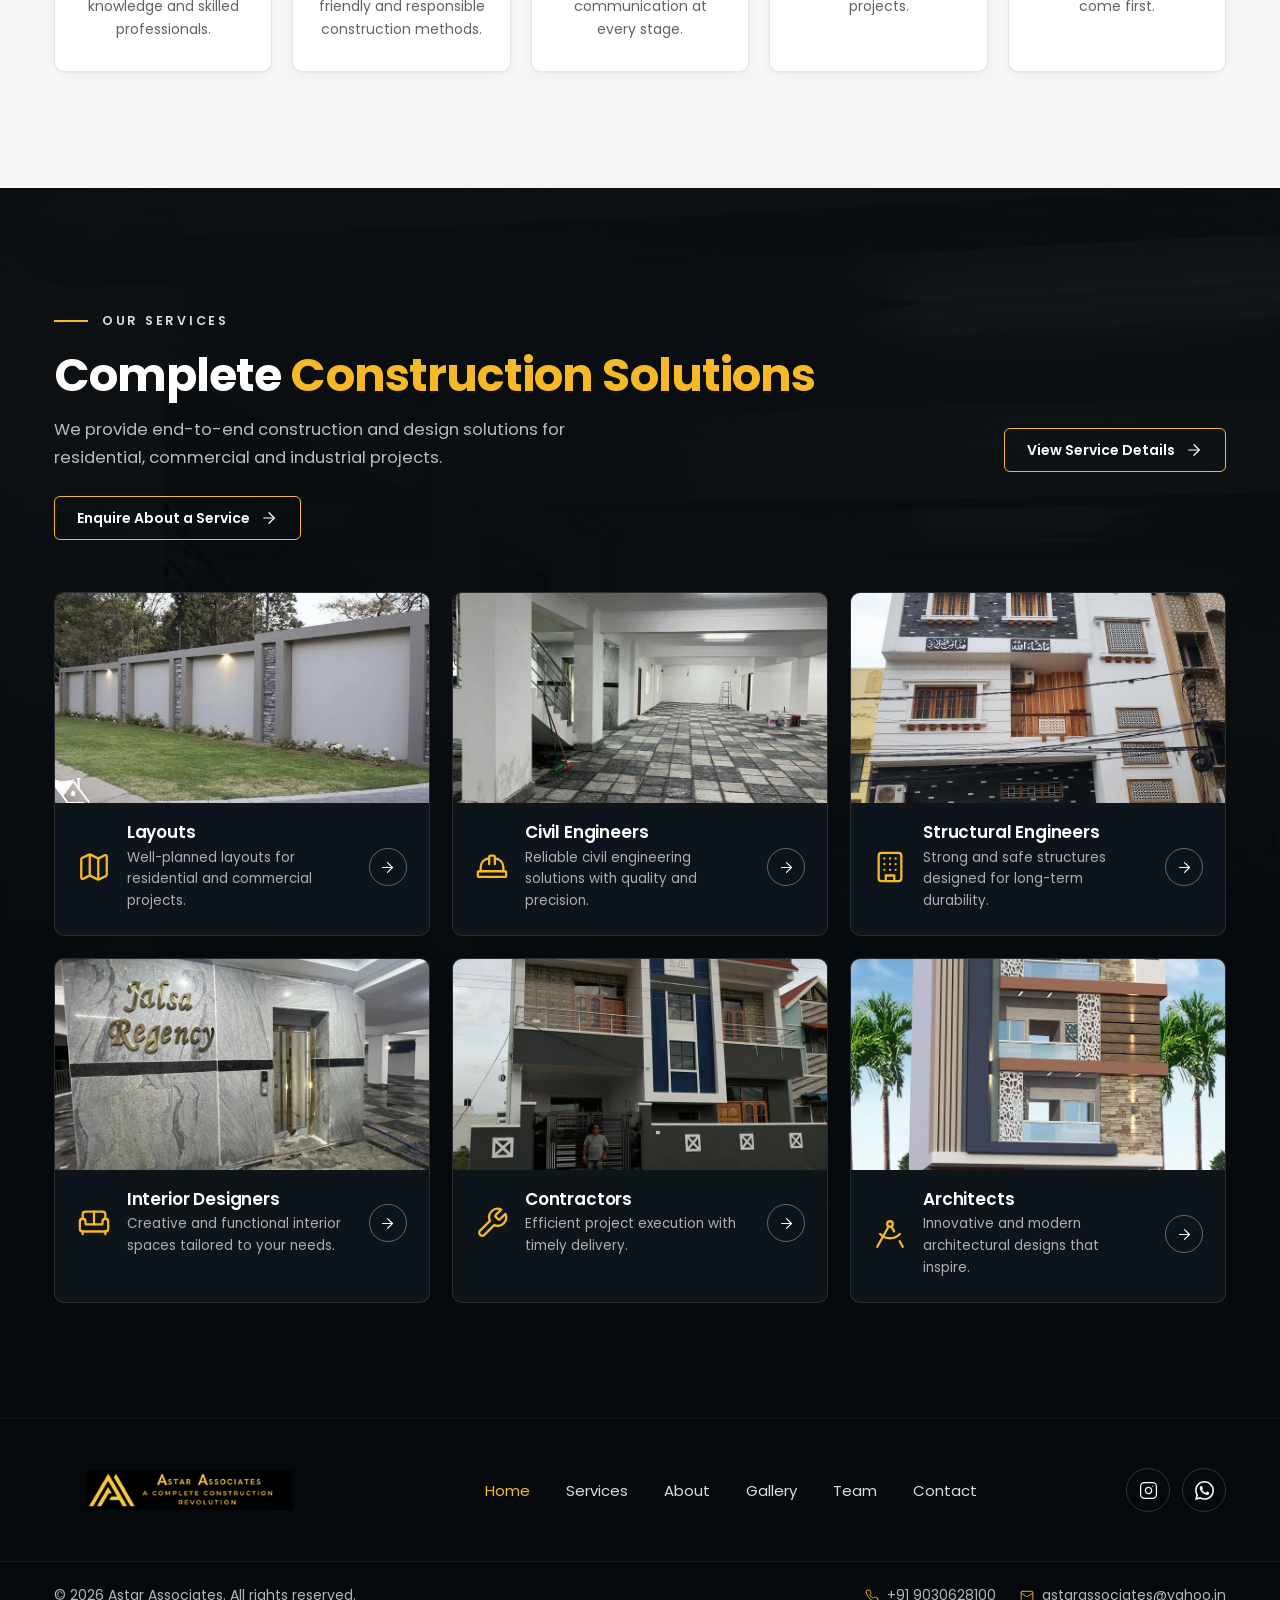
==== commit 52e316a8: "Update branding, favicon, and home intro loader" ====
--- a/index.html
+++ b/index.html
@@ -6,7 +6,7 @@
     <title>Astar Associates | Transforming Thoughts Into Reality</title>
     <meta name="description" content="Astar Associates — a complete construction revolution. Layouts, civil and structural engineering, interior design, contracting and architecture in Hyderabad, Telangana.">
     <meta name="theme-color" content="#05090C">
-    <link rel="icon" type="image/png" href="assets/logo/favicon.png">
+    <link rel="icon" type="image/png" href="images1/astar-logo-icon.png">
     <link rel="preconnect" href="https://fonts.googleapis.com">
     <link rel="preconnect" href="https://fonts.gstatic.com" crossorigin>
     <link href="https://fonts.googleapis.com/css2?family=Poppins:wght@300;400;500;600;700&display=swap" rel="stylesheet">
@@ -15,13 +15,25 @@
     <script src="js/script.js" defer></script>
 </head>
 <body>
+    <div class="site-loader" data-site-loader aria-hidden="true">
+        <div class="loader-content">
+            <span class="loader-kicker">Welcome to</span>
+            <span class="loader-stroke"></span>
+            <img class="loader-wordmark" src="images1/astar-logo-title.png" alt="">
+            <span class="loader-tagline">A Complete Construction Revolution</span>
+        </div>
+    </div>
     <a class="skip-link" href="#main">Skip to content</a>
 
     <!-- HEADER -->
     <header class="site-header">
         <div class="container header-inner">
             <a class="brand" href="index.html" aria-label="Astar Associates home">
-                <img src="assets/logo/astar-associates-logo.png" alt="Astar Associates — A Complete Construction Revolution" width="335" height="64">
+                <img class="brand-icon" src="images1/astar-logo-icon.png" alt="" width="52" height="52">
+                <span class="brand-text">
+                    <img class="brand-title" src="images1/astar-logo-title.png" alt="Astar Associates" width="200" height="34">
+                    <span class="brand-tagline">A Complete Construction Revolution</span>
+                </span>
             </a>
             <nav class="main-nav" id="main-nav" aria-label="Main navigation">
                 <ul class="nav-list">
--- a/css/style.css
+++ b/css/style.css
@@ -378,17 +378,51 @@
 
 .brand {
     display: inline-flex;
+    align-items: center;
     flex-shrink: 0;
+    gap: 7px;
+    padding: 5px 10px;
+    line-height: 0;
+    background: #000;
+    border: 1px solid rgba(255, 196, 0, .45);
+    border-radius: 10px;
+    box-shadow: 0 4px 14px rgba(0, 0, 0, .25);
 }
 
 .brand img {
+    display: block;
     width: auto;
-    height: 46px;
     transition: height 0.35s var(--ease);
 }
 
-.site-header.is-scrolled .brand img {
-    height: 40px;
+.brand .brand-icon {
+    height: 42px;
+}
+
+.brand-text {
+    display: flex;
+    flex-direction: column;
+}
+
+.brand .brand-title {
+    height: 27px;
+}
+
+.brand-tagline {
+    width: 0;
+    min-width: 100%;
+    margin-top: 4px;
+    padding-left: 3px;
+    color: #fff;
+    font-family: var(--font);
+    font-size: 7.5px;
+    font-weight: 600;
+    line-height: 1;
+    letter-spacing: .12em;
+    text-transform: uppercase;
+    white-space: nowrap;
+    text-align: justify;
+    text-align-last: justify;
 }
 
 .main-nav {
@@ -2140,8 +2174,21 @@
         --header-h: 68px;
     }
 
-    .brand img {
-        height: 40px;
+    .brand {
+        padding: 4px 8px;
+    }
+
+    .brand .brand-icon {
+        height: 38px;
+    }
+
+    .brand .brand-title {
+        height: 25px;
+    }
+
+    .brand-tagline {
+        margin-top: 4px;
+        font-size: 7px;
     }
 
     .nav-toggle {
@@ -2405,8 +2452,24 @@
         margin-left: auto;
     }
 
-    .brand img {
-        height: 36px;
+    .brand {
+        padding: 4px 7px;
+        border-radius: 8px;
+    }
+
+    .brand .brand-icon {
+        height: 34px;
+    }
+
+    .brand .brand-title {
+        height: 22px;
+    }
+
+    .brand-tagline {
+        margin-top: 3px;
+        padding-left: 2px;
+        font-size: 6.2px;
+        letter-spacing: .04em;
     }
 
     .hero-actions {
@@ -2552,3 +2615,100 @@
         height: 52px;
     }
 }
+
+/* BRAND INTRO LOADER */
+.js .site-loader {
+    position: fixed;
+    inset: 0;
+    z-index: 10000;
+    display: grid;
+    place-items: center;
+    overflow: hidden;
+    background: radial-gradient(ellipse at center, rgba(179, 125, 12, .09), transparent 42%), #050607;
+    opacity: 1;
+    visibility: visible;
+    transition: opacity .75s ease, visibility .75s ease;
+}
+
+.js .site-loader.is-dismissed {
+    opacity: 0;
+    visibility: hidden;
+    pointer-events: none;
+}
+
+.loader-content {
+    display: flex;
+    width: min(84vw, 380px);
+    flex-direction: column;
+    align-items: center;
+    text-align: center;
+}
+
+.loader-kicker {
+    color: #e7b52f;
+    font-size: 11px;
+    font-weight: 600;
+    letter-spacing: .32em;
+    line-height: 1;
+    text-transform: uppercase;
+    opacity: 0;
+    animation: loader-fade-in .7s .2s ease forwards;
+}
+
+.loader-stroke {
+    width: min(58vw, 230px);
+    height: 2px;
+    margin: 20px 0 16px;
+    transform: scaleX(0);
+    transform-origin: left center;
+    background: linear-gradient(90deg, #f8c52f, #a87910 80%, transparent);
+    box-shadow: 0 0 12px rgba(248, 197, 47, .55);
+    animation: loader-stroke-in .9s .55s cubic-bezier(.2,.75,.25,1) forwards;
+}
+
+.loader-wordmark {
+    display: block;
+    width: min(68vw, 310px);
+    height: auto;
+    clip-path: inset(0 100% 0 0);
+    animation: loader-wordmark-in 1.55s 1.25s cubic-bezier(.2,.7,.2,1) forwards;
+}
+
+.loader-tagline {
+    margin-top: 10px;
+    color: rgba(255,255,255,.78);
+    font-size: 9px;
+    font-weight: 500;
+    letter-spacing: .22em;
+    line-height: 1.5;
+    text-transform: uppercase;
+    opacity: 0;
+    animation: loader-fade-in .7s 2.75s ease forwards;
+}
+
+@keyframes loader-fade-in {
+    to { opacity: 1; }
+}
+
+@keyframes loader-stroke-in {
+    to { transform: scaleX(1); }
+}
+
+@keyframes loader-wordmark-in {
+    to { clip-path: inset(0 0 0 0); }
+}
+
+@media (max-width: 560px) {
+    .loader-content { width: 86vw; }
+    .loader-kicker { font-size: 10px; }
+    .loader-wordmark { width: min(72vw, 270px); }
+    .loader-tagline { font-size: 8px; letter-spacing: .16em; }
+}
+
+@media (prefers-reduced-motion: reduce) {
+    .loader-kicker, .loader-stroke, .loader-wordmark, .loader-tagline {
+        animation-duration: .01ms;
+        animation-delay: 0ms;
+    }
+    .js .site-loader { transition-duration: .15s; }
+}
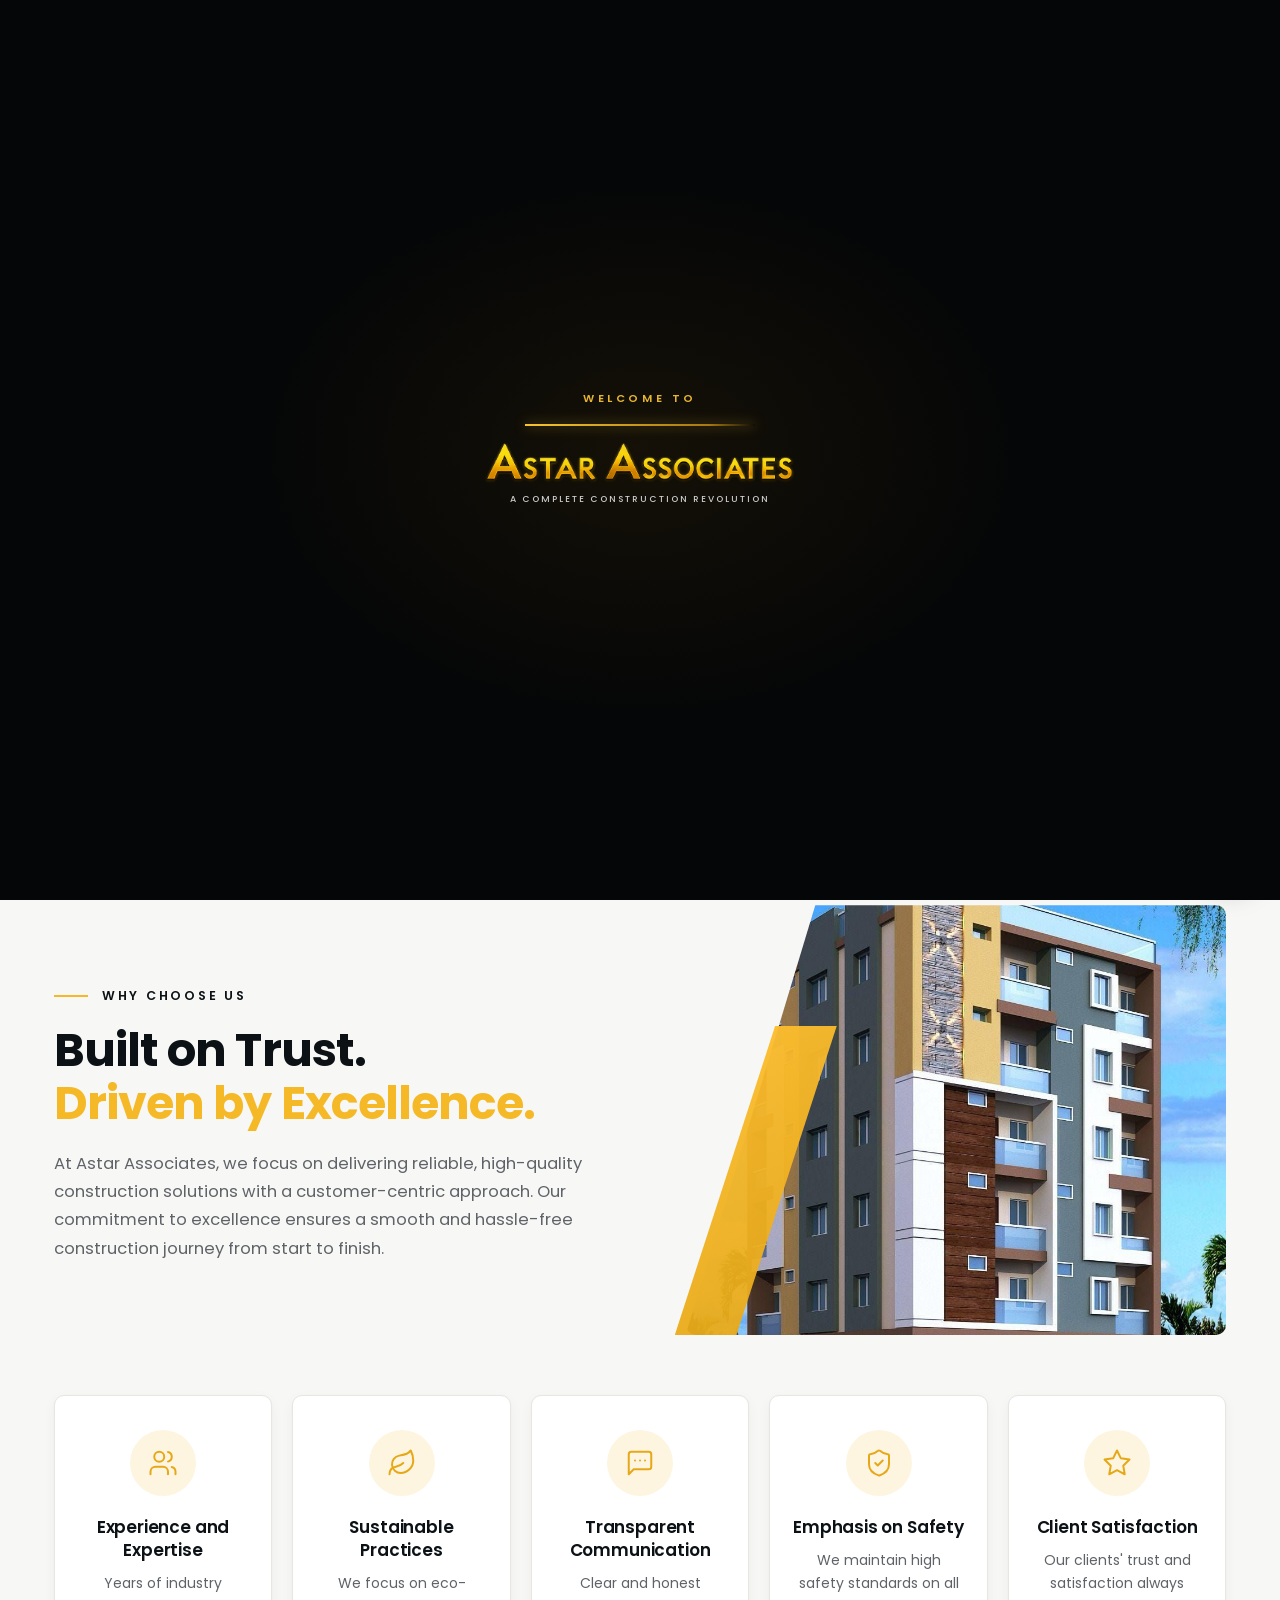
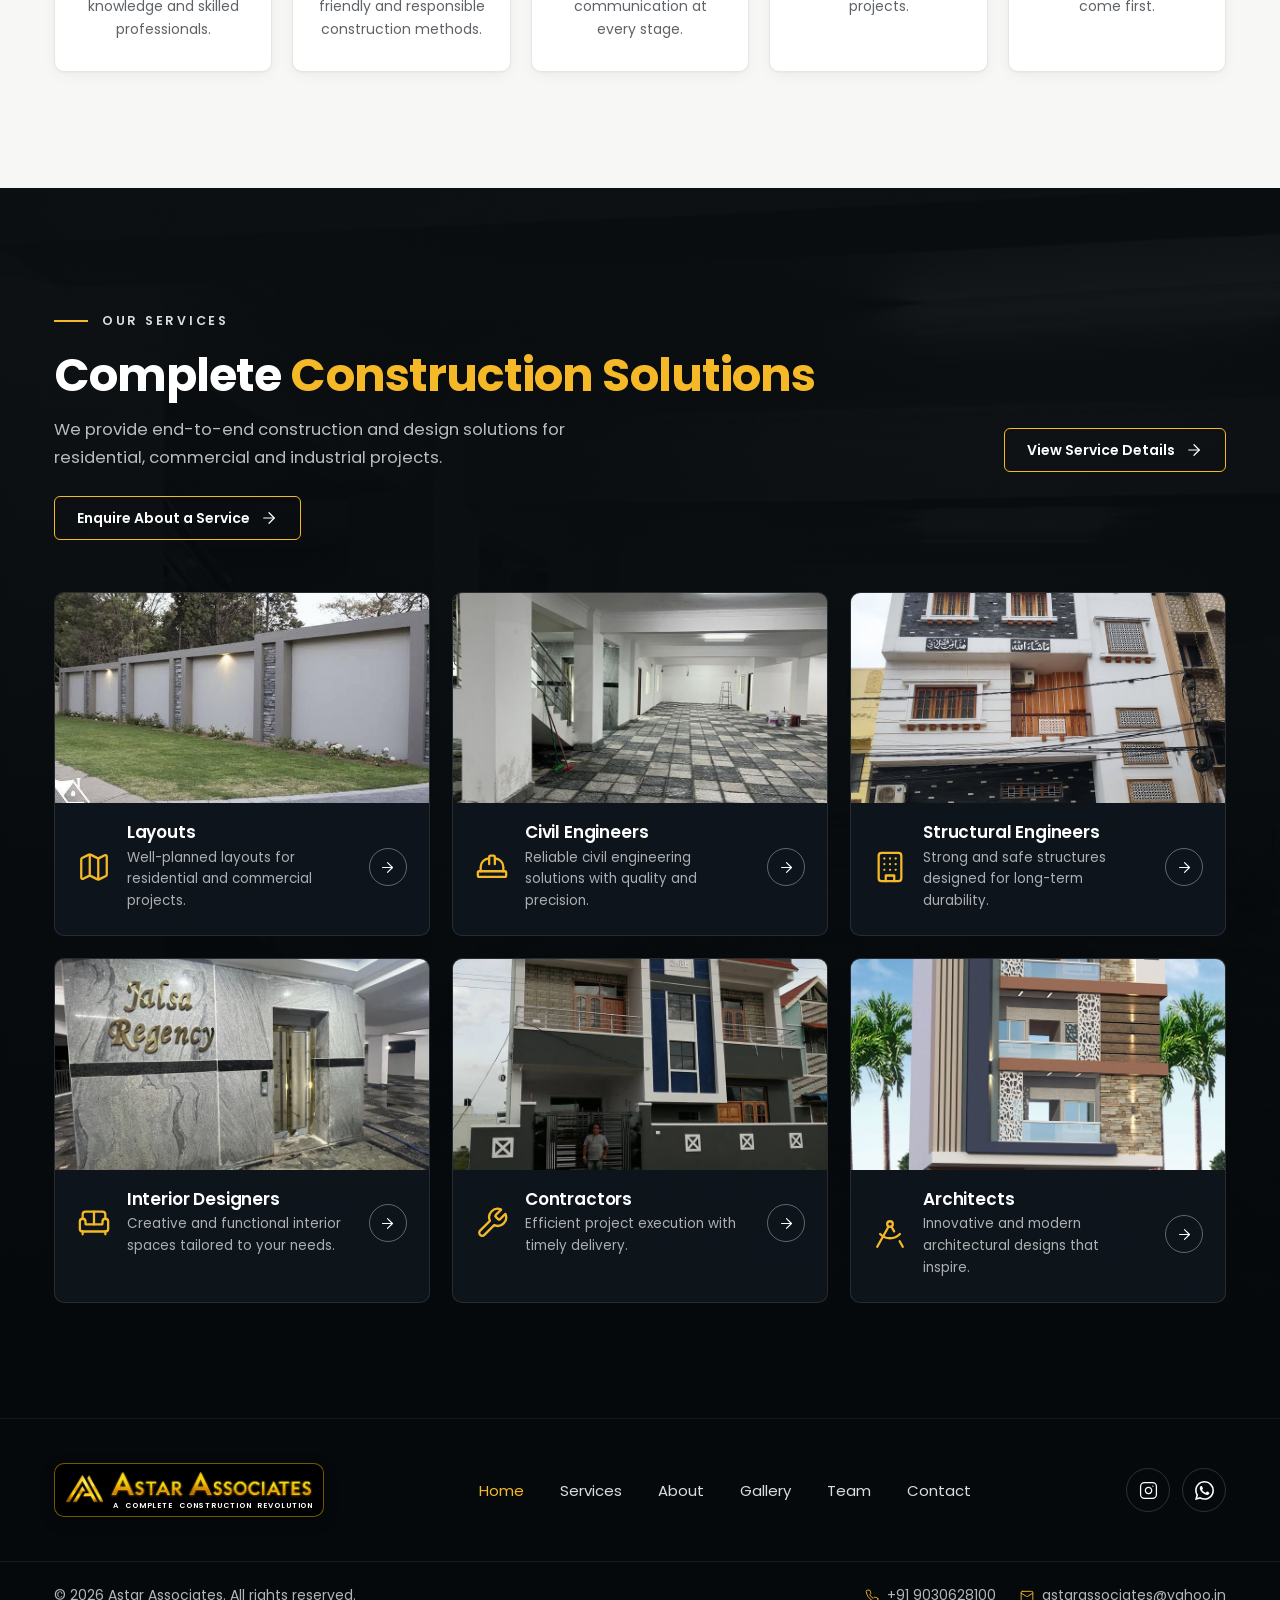
==== commit 565cef0b: "Improve mobile footer and align footer branding" ====
--- a/index.html
+++ b/index.html
@@ -229,8 +229,12 @@
     <!-- FOOTER -->
     <footer class="site-footer">
         <div class="container footer-top">
-            <a class="footer-brand" href="index.html" aria-label="Astar Associates home">
-                <img src="assets/logo/astar-associates-logo.png" alt="Astar Associates — A Complete Construction Revolution" width="335" height="64" loading="lazy">
+            <a class="footer-brand brand" href="index.html" aria-label="Astar Associates home">
+                <img class="brand-icon" src="images1/astar-logo-icon.png" alt="" width="52" height="52" loading="lazy">
+                <span class="brand-text">
+                    <img class="brand-title" src="images1/astar-logo-title.png" alt="Astar Associates" width="200" height="34" loading="lazy">
+                    <span class="brand-tagline">A Complete Construction Revolution</span>
+                </span>
             </a>
             <nav class="footer-nav" aria-label="Footer navigation">
                 <ul>
--- a/css/style.css
+++ b/css/style.css
@@ -2712,3 +2712,54 @@
     }
     .js .site-loader { transition-duration: .15s; }
 }
+
+@media (max-width: 560px) {
+    .footer-top {
+        align-items: center;
+        gap: 26px;
+        padding-block: 32px 28px;
+    }
+
+    .footer-nav {
+        width: min(100%, 340px);
+    }
+
+    .footer-nav ul {
+        display: grid;
+        grid-template-columns: repeat(2, minmax(0, 1fr));
+        gap: 14px 22px;
+        width: 100%;
+    }
+
+    .footer-nav a {
+        display: block;
+        padding: 4px 0;
+        font-size: 15px;
+        text-align: center;
+    }
+
+    .social-list {
+        justify-content: center;
+    }
+
+    .footer-bottom .container {
+        align-items: center;
+        gap: 16px;
+        padding-block: 20px 26px;
+        text-align: center;
+    }
+
+    .footer-bottom .container > p {
+        max-width: 100%;
+        line-height: 1.6;
+    }
+
+    .footer-contact {
+        flex-direction: column;
+        align-items: flex-start;
+        gap: 12px;
+        max-width: 100%;
+        font-size: 13px;
+        text-align: left;
+    }
+}
